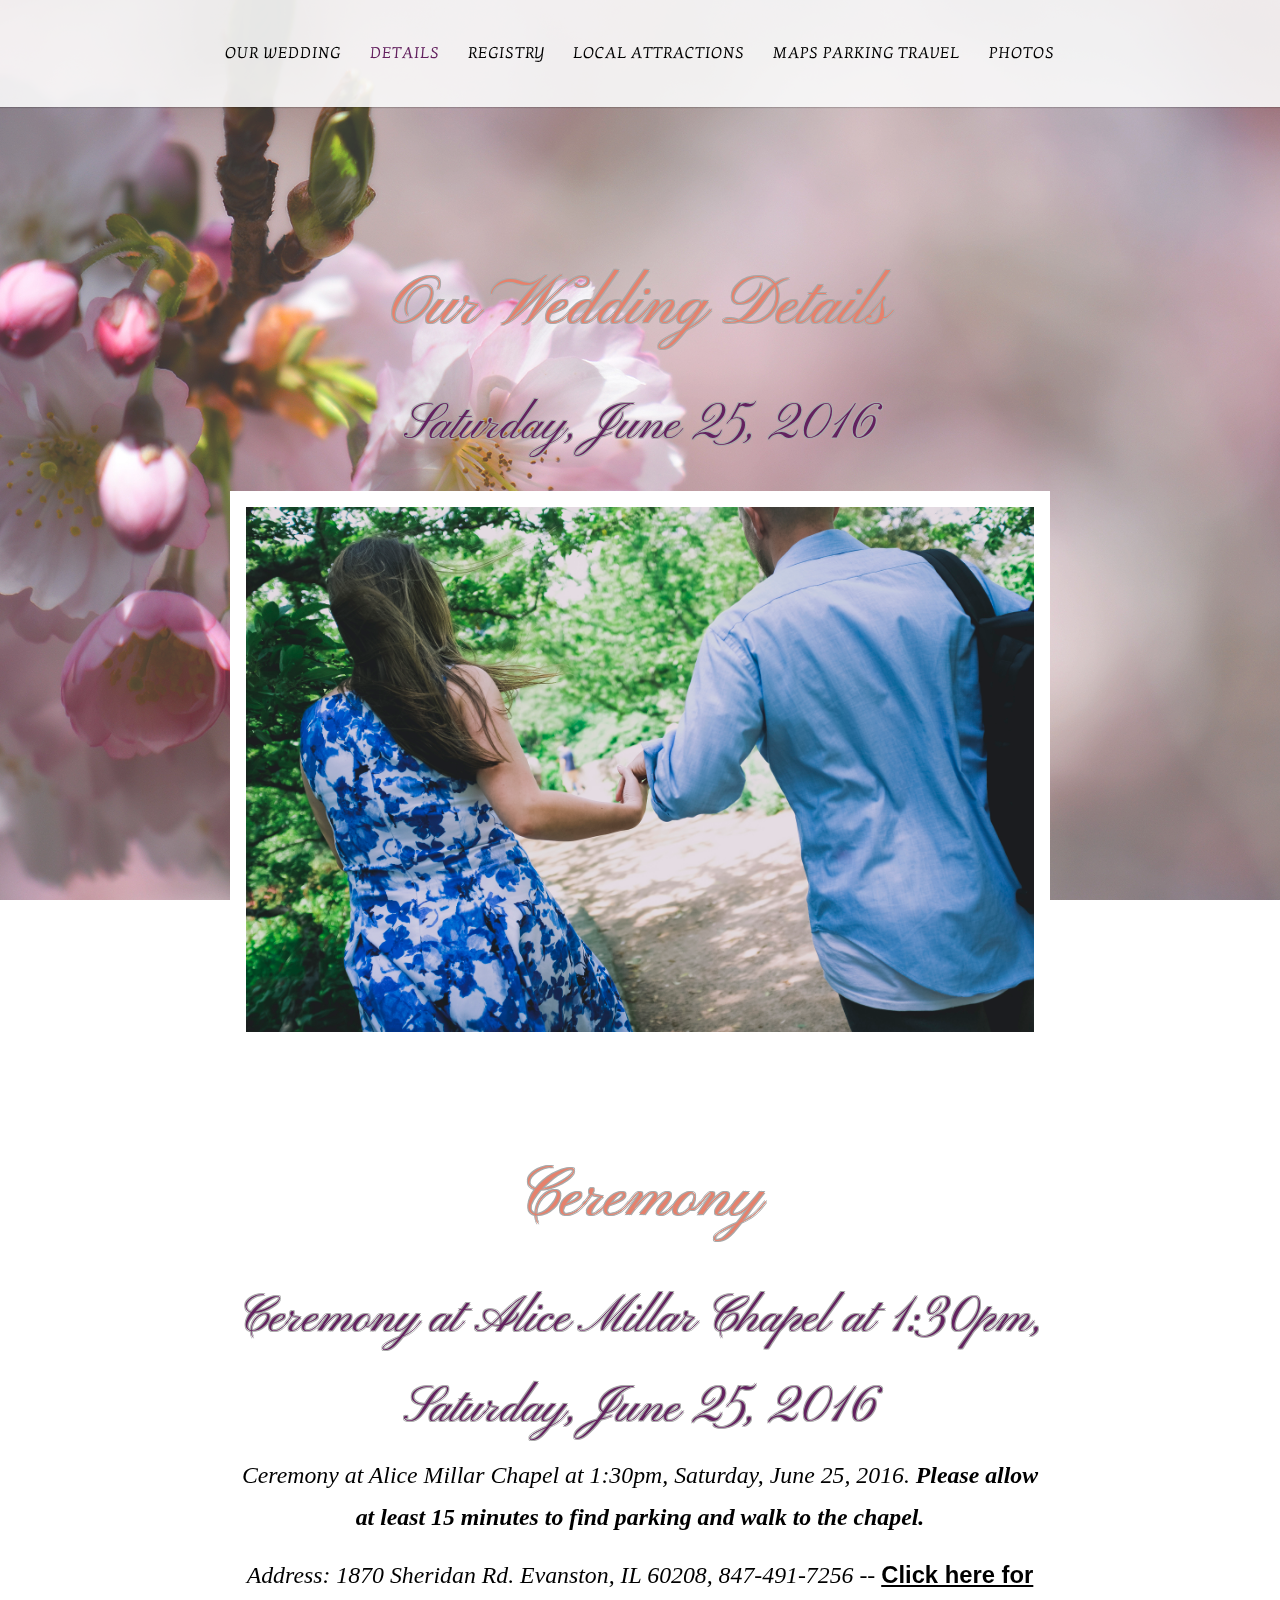
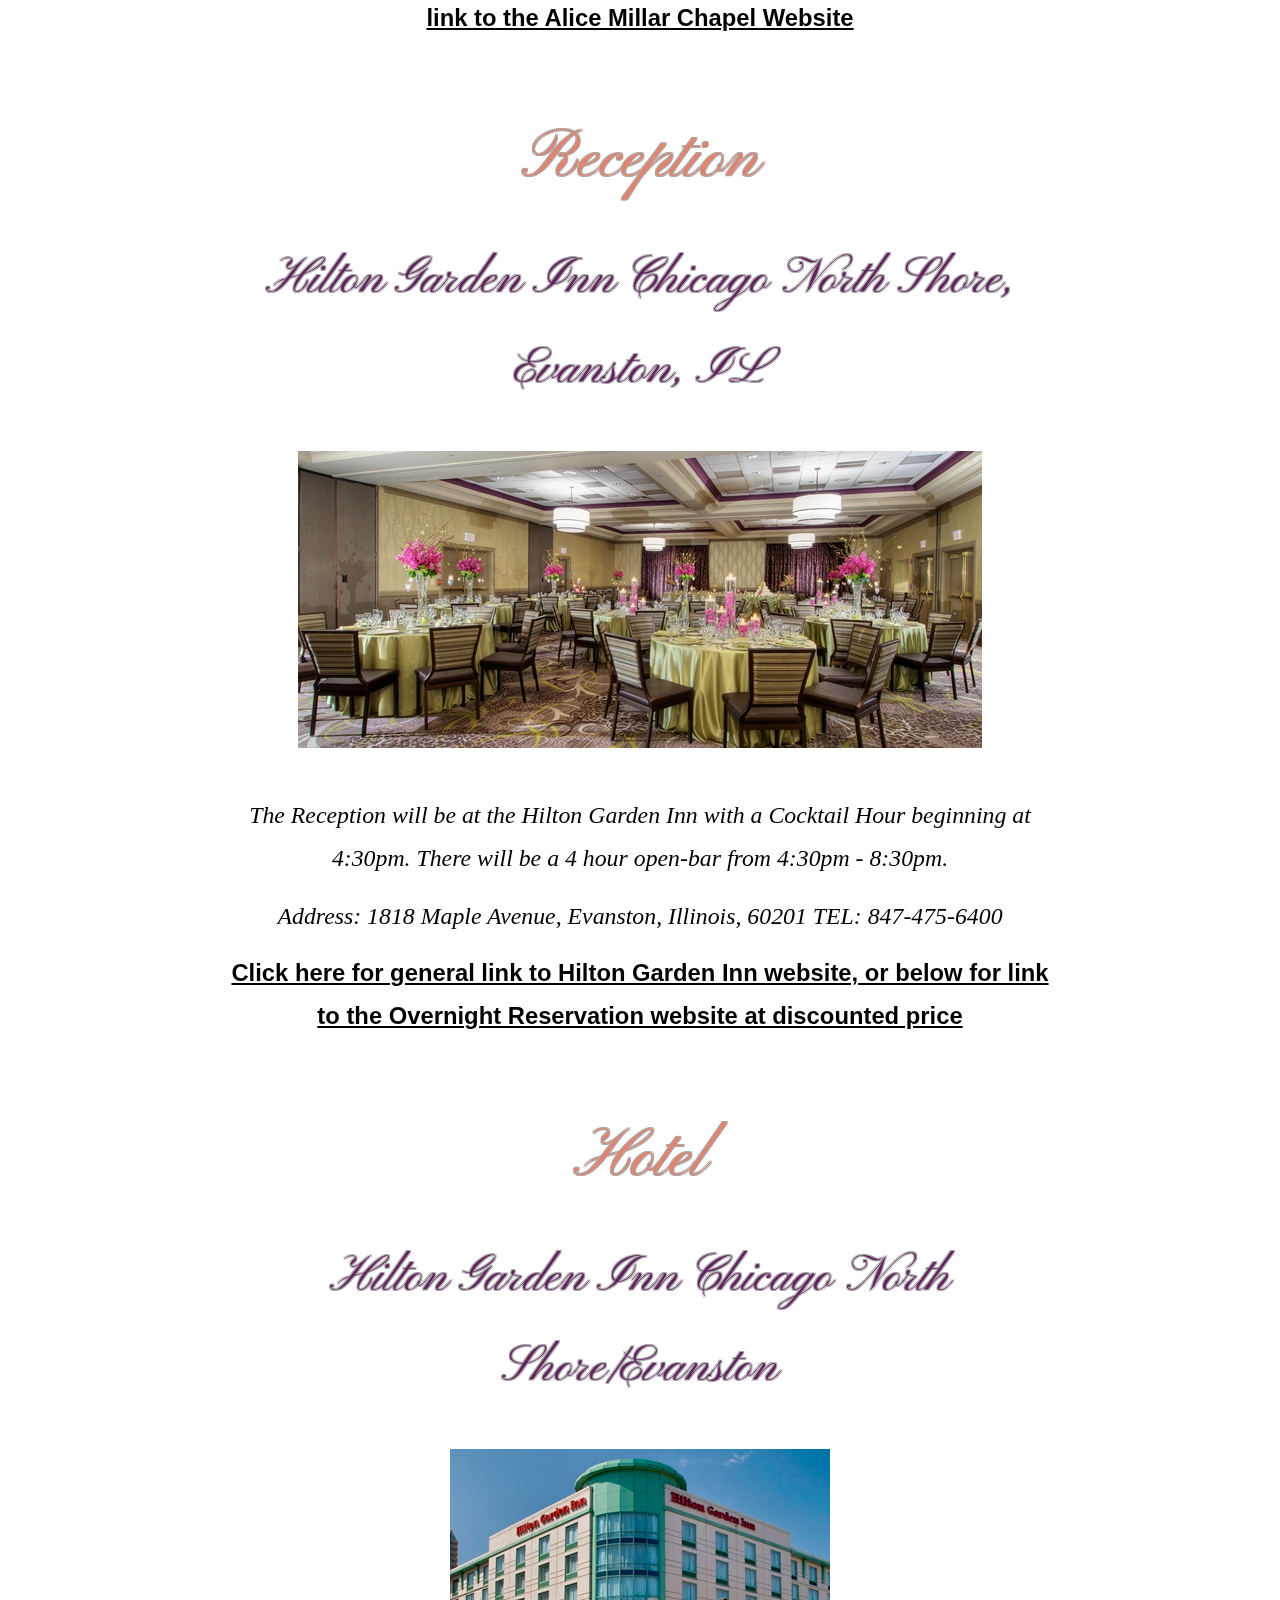
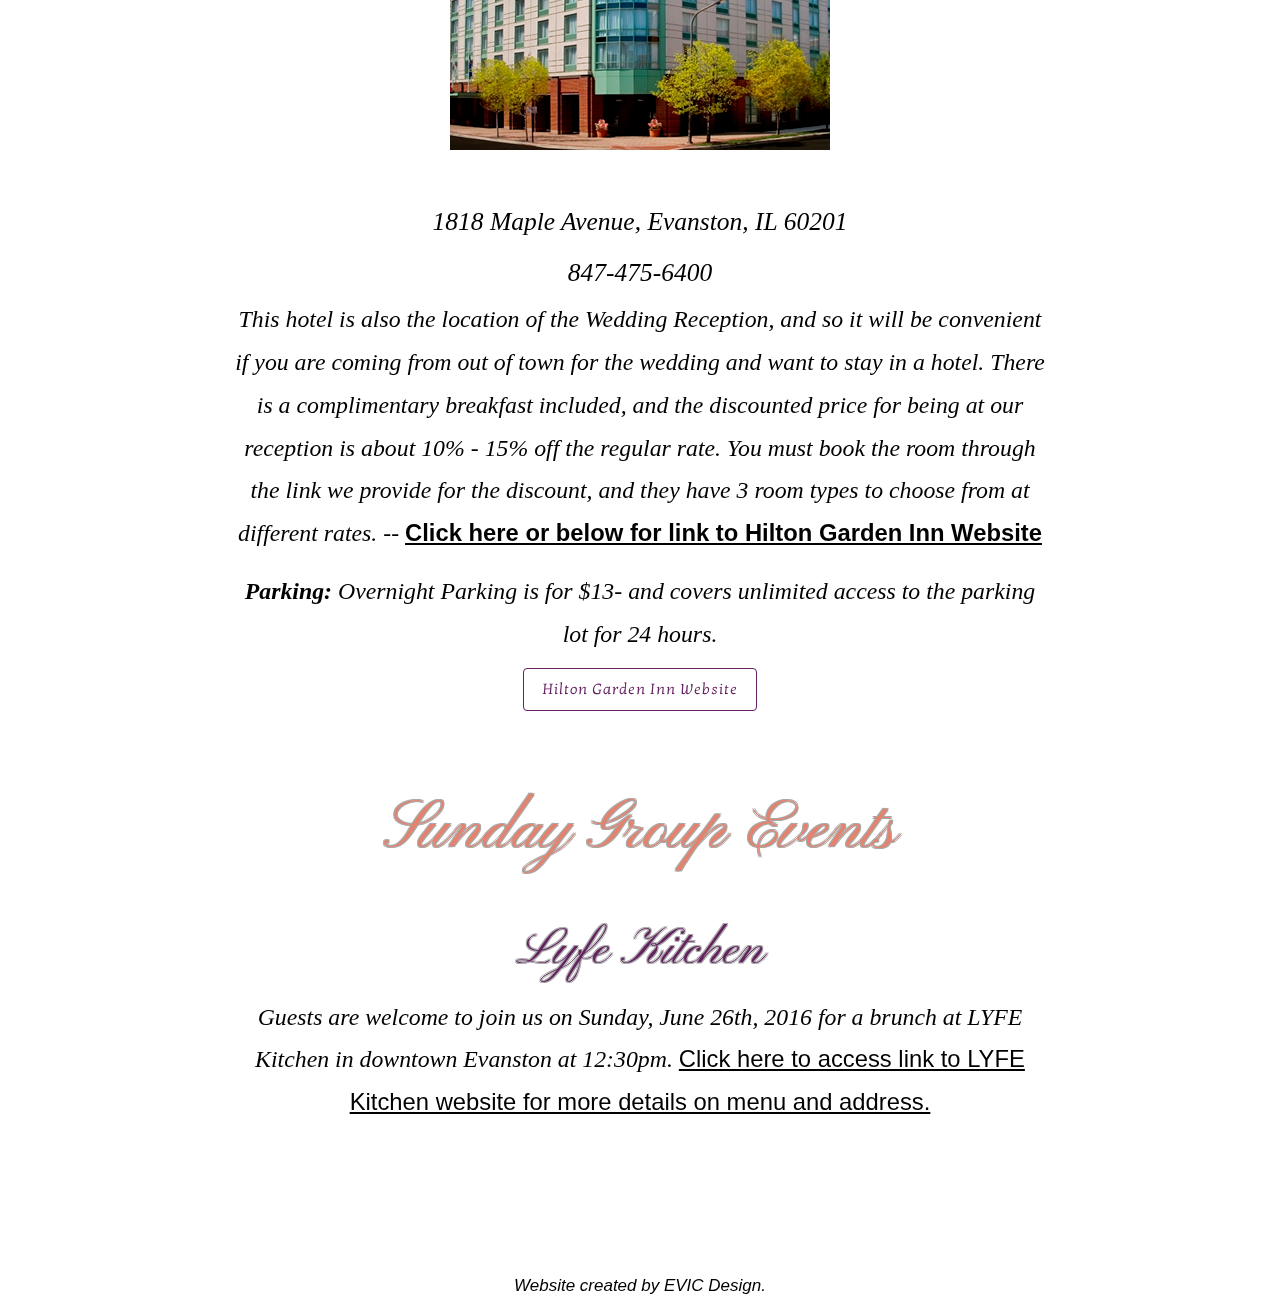
==== details.html @ ff8b01c6 "Hello World" ====
<!DOCTYPE html>
<html class="wf-pinyonscript-n4-active wf-active">
    
    <head>
        <meta http-equiv="Content-Type" content="text/html; charset=UTF-8">
        <meta charset="UTF-8">
        <meta content="width=device-width, initial-scale=1.0, maximum-scale=1.0, user-scalable=no" name="viewport">
        <meta content="Welcome to Amanda Marie Gallegos and David John Coleman II&#39;s Wedding Website! View photos, directions, registry details and more at The Knot." name="description">
        <title>Amanda Marie Gallegos and David John Coleman II's Wedding Website</title>
        <link data-turbolinks-track="true" href="Index_files/app-styles.css" media="all" rel="stylesheet">
        <link data-turbolinks-track="true" href="Index_files/style2.css" media="all" rel="stylesheet">
        <script data-turbolinks-track="true" src="./index_files/guest-a61beab50f96362d18c0448e29beaacb.js"></script>
        <script data-turbolinks-track="true" src="Index_files/layout.js"></script>
        <meta content="authenticity_token" name="csrf-param">
        <meta content="4f0P0xgXWdWQHIpgY1tSPlRnTUGUNxkBS/HsH5EOtOM=" name="csrf-token">
        <link rel="stylesheet" href="Index_files/css">
        <link rel="stylesheet" href="Index_files/css">
        <style>
            body {
                color:#000000;
                font-family:Geneva;
                font-size:17px;
                font-style:italic;
            }
            .item-title {
                color:#63215F;
                font-family:Pinyon Script;
                font-size:50px;
                font-style:normal;
            }
            div[class*='section-title'] {
                color:#E6816C;
                font-family:Pinyon Script;
                font-size:67px;
                font-style:normal;
            }
            #wedding-date-location {
                color:#000000;
                font-family:Pinyon Script;
                font-size:33px;
                font-style:normal;
            }
            #wedding-countdown {
                color:#000000;
                font-family:Pinyon Script;
                font-size:33px;
                font-style:normal;
            }
            #wedding-title {
                color:#63215F;
                font-family:Pinyon Script;
                font-size:60px;
                font-style:normal;
            }
        </style>
    </head>
    
    <body class="layout1" data-slug="amanda-marie-gallegos-and-david-john-coleman-ii-jun-2016">
        <div id="main-container-background"></div>
        <div class="details-page" id="main-container">
            <div class="theme-image-container">
                <div class="theme-image"></div>
                <div class="theme-image-layer-top"></div>
            </div>
            <div class="theme-image-container-left">
                <div class="theme-image-left"></div>
            </div>
            <div class="theme-image-container-right">
                <div class="theme-image-right"></div>
            </div>
            <div class="main-nav-container-container" style="min-height: 106px; width: 100%;">
                <div class="has_content fixed" id="main-nav-container">
                    <div class="hidden" data-created-date="2015-08-23 00:45:01 UTC" data-url="/us/amanda-marie-gallegos-and-david-john-coleman-ii-jun-2016" data-wedding-date="2016-06-25 00:00:00 UTC" id="wedding-data"></div>
                    <div class="main-nav-container-inner">
                        <div class="clearfix">
                            <button class="main-nav">Menu</button>
                        </div>
                        <nav class="main-nav-hidden" data-behavior="Registry.fetchRetailers" id="main-nav">
                            <ul>
                                <li><a class="" href="index.html">Our Wedding</a>
                                    <ul>
                                        <li><a class="" href="index.html#our-wedding">Our Wedding</a>
                                        </li>
                                        <li><a class="" href="index.html#our-story">Our Story</a>
                                        </li>
                                    </ul>
                                </li>
                                <li><a class="selected" href="details.html">Details</a>
                                    <ul>
                                        <li><a class="" href="#our-wedding-details">Our Wedding Details</a>
                                        </li>
                                        <li><a class="" href="#ceremony">Ceremony</a>
                                        </li>
                                        <li><a class="" href="#reception">Reception</a>
                                        </li>
                                        <li><a class="" href="#hotel">Hotel</a>
                                        </li>
                                        <li><a class="" href="#sunday-group-events">Sunday Group Events</a>
                                        </li>
                                    </ul>
                                </li>
                                <li><a class="" href="registry.html">Registry</a>
                                    <ul class="registry-nav">
                                        <li data-behavior="Registry.sendRetailerTracking" data-manual-registry="false" data-registry-nav="true"><a class="gs-registry-link" href="http://www1.macys.com/registry/wedding/guest/?registryId=6439108" target="_blank">Macy's</a>
                                        </li>
                                        <li data-behavior="Registry.sendRetailerTracking" data-manual-registry="false" data-registry-nav="true"><a class="gs-registry-link" href="http://www.bedbathandbeyond.com/store/giftregistry/view_registry_guest.jsp?registryId=542572817&eventType=Wedding&pwsurl=&eventType=Wedding" target="_blank">Bed Bath &amp; Beyond</a>
                                        </li>
                                        <li data-behavior="Registry.sendRetailerTracking" data-manual-registry="false" data-registry-nav="true"><a class="gs-registry-link" href="http://www1.macys.com/registry/wedding/guest/?registryId=6439108" target="_blank">Kohl's</a>
                                        </li>
                                        <li data-behavior="Registry.sendRetailerTracking" data-manual-registry="false" data-registry-nav="true"><a class="gs-registry-link" href="http://www.williams-sonoma.com/registry/fwvb7dnpqm/registry-list.html" target="_blank">Williams-Sonoma</a>
                                        </li>
                                    </ul>
                                </li>
                                <li><a class="" href="local Attractions.html">Local Attractions</a>
                                    <ul>
                                        <li><a class="" href="local Attractions.html#explore-chicago">Explore Chicago</a>
                                        </li>
                                        <li><a class="" href="local Attractions.html#restaurants">Restaurants</a>
                                        </li>
                                    </ul>
                                </li>
                                <li><a class="" href="maps and Parking.html">Maps Parking Travel</a>
                                    <ul>
                                        <li><a class="" href="maps and Parking.html#maps">Maps</a>
                                        </li>
                                        <li><a class="" href="maps and Parking.html#parking">Parking</a>
                                        </li>
                                        <li><a class="" href="maps and Parking.html#metra">Metra</a>
                                        </li>
                                        <li><a class="" href="maps and Parking.html#cta">CTA</a>
                                        </li>
                                    </ul>
                                </li>
                                <li><a class="" href="photos.html">Photos</a>
                                </li>
                            </ul>
                        </nav>
                    </div>
                </div>
            </div>
            <div id="content">
                <div class="content-background"></div>
                <div class="page">
                    <div class="page-background"></div>
                    <div class="page-sections">
                        <script type="text/javascript">
                            var events = [];
                        </script>
                        <div class="anchor" id="our-wedding-details"></div>
                        <div class="section">
                            <div class="section-background"></div>
                            <div class="section-title-border-top"></div>
                            <div class="section-title">Our Wedding Details</div>
                            <div class="section-title-border-bottom"></div>
                            <div class="section-items">
                                <div class="item">
                                    <div class="item-title">Saturday, June 25, 2016</div>
                                    <div class="item-image-container">
                                        <img class="item-image" src="Index_files/7b7c6b8c-0d88-48d9-b410-2903e1542ca3-rt_0-cr_-rs_1800.h">
                                    </div>
                                    <div class="item-description"></div>
                                </div>
                                <div class="item-separator"></div>
                            </div>
                        </div>
                        <div class="section-separator"></div>
                        <div class="anchor" id="ceremony"></div>
                        <div class="section">
                            <div class="section-background"></div>
                            <div class="section-title-border-top"></div>
                            <div class="section-title">Ceremony</div>
                            <div class="section-title-border-bottom"></div>
                            <div class="section-items">
                                <div class="item">
                                    <div class="item-title">Ceremony at Alice Millar Chapel at 1:30pm, Saturday, June 25, 2016</div>
                                    <div class="item-description">
                                        <p>Ceremony at Alice Millar Chapel at 1:30pm, Saturday, June 25, 2016. <strong>Please allow at least 15 minutes to find parking and walk to the chapel.</strong>
                                        </p>
                                        <p>Address: 1870 Sheridan Rd. Evanston, IL 60208, 847-491-7256<span></span> -- <a href="http://www.northwestern.edu/millarchapel/" target="_blank"><strong>Click here for link to the Alice Millar Chapel Website</strong></a>
                                        </p>
                                    </div>
                                </div>
                                <div class="item-separator"></div>
                            </div>
                        </div>
                        <div class="section-separator"></div>
                        <div class="anchor" id="reception"></div>
                        <div class="section">
                            <div class="section-background"></div>
                            <div class="section-title-border-top"></div>
                            <div class="section-title">Reception</div>
                            <div class="section-title-border-bottom"></div>
                            <div class="section-items">
                                <div class="item">
                                    <div class="item-title">Hilton Garden Inn Chicago North Shore, Evanston, IL</div>
                                    <div class="item-image-container">
                                        <img class="item-image" src="Index_files/d7a0bd1c-512a-497e-bc12-a3905c44b411-rt_-cr_-rs_1800.h">
                                    </div>
                                    <div class="item-description">
                                        <p>The Reception will be at the Hilton Garden Inn with a Cocktail Hour beginning at 4:30pm. There will be a 4 hour open-bar from 4:30pm - 8:30pm.</p>
                                        <p>Address: 1818 Maple Avenue, Evanston, Illinois, 60201 TEL: 847-475-6400</p>
                                        <p><span></span><a href="http://hiltongardeninn3.hilton.com/en/hotels/illinois/hilton-garden-inn-chicago-north-shore-evanston-ORDEVGI/index.html" target="_blank"><strong>Click here for general link to Hilton Garden Inn website, or below for link to the Overnight Reservation website at discounted price</strong></a>
                                        </p>
                                    </div>
                                </div>
                                <div class="item-separator"></div>
                            </div>
                        </div>
                        <div class="section-separator"></div>
                        <div class="anchor" id="hotel"></div>
                        <div class="location-section">
                            <div class="location-section-background"></div>
                            <div class="location-section-title-border-top"></div>
                            <div class="location-section-title">Hotel</div>
                            <div class="location-section-title-border-bottom"></div>
                            <p class="location-section-description"></p>
                            <div class="location-section-items">
                                <div class="location-item">
                                    <div class="location-title item-title">Hilton Garden Inn Chicago North Shore/Evanston</div>
                                    <div class="location-image-container">
                                        <img class="location-image" src="Index_files/ee478063-1692-4c7c-9151-ea151e41f6c3-rt_-cr_-rs_1800.h">
                                    </div>
                                    <div class="location-address">1818 Maple Avenue, Evanston, IL 60201
                                        <br>847-475-6400</div>
                                    <div class="location-description">
                                        <p>This hotel is also the location of the Wedding Reception, and so it will be convenient if you are coming from out of town for the wedding and want to stay in a hotel. There is a complimentary breakfast included, and the discounted price for being at our reception is about 10% - 15% off the regular rate. You must book the room through the link we provide for the discount, and they have 3 room types to choose from at different rates. -- <a href="http://hiltongardeninn.hilton.com/en/gi/groups/personalized/O/ORDEVGI-GCW-20160623/index.jhtml?WT.mc_id=POG" target="_blank"><strong>Click here or below for link to Hilton Garden Inn Website</strong></a>
                                            <br>
                                        </p>
                                        <p><strong>Parking: </strong>Overnight Parking is for $13- and covers unlimited access to the parking lot for 24 hours. <span></span>
                                            <br>
                                        </p>
                                    </div>
                                    <div class="location-button-container"><a href="http://hiltongardeninn.hilton.com/en/gi/groups/personalized/O/ORDEVGI-GCW-20160623/index.jhtml?WT.mc_id=POG" rel="nofollow" target="_blank"><button>Hilton Garden Inn Website</button></a>
                                    </div>
                                </div>
                                <div class="location-separator"></div>
                            </div>
                        </div>
                        <div class="section-separator"></div>
                        <div class="anchor" id="sunday-group-events"></div>
                        <div class="section">
                            <div class="section-background"></div>
                            <div class="section-title-border-top"></div>
                            <div class="section-title">Sunday Group Events</div>
                            <div class="section-title-border-bottom"></div>
                            <div class="section-items">
                                <div class="item">
                                    <div class="item-title">Lyfe Kitchen</div>
                                    <div class="item-description">
                                        <p>Guests are welcome to join us on Sunday, June 26th, 2016 for a brunch at LYFE Kitchen in downtown Evanston at 12:30pm. <a href="http://www.lyfekitchen.com/locations/il/evanston/" target="_blank">Click here to access link to LYFE Kitchen website for more details on menu and address.</a>
                                        </p>
                                    </div>
                                </div>
                                <div class="item-separator"></div>
                            </div>
                        </div>
                        <div class="section-separator"></div>
                    </div>
                </div>
            </div>
            <div class="theme-image-container-bottom">
                <div class="theme-image-bottom"></div>
            </div>
        </div>
        <div class="footer">
            <div class="footer-text">Website created by EVIC Design.</div>
        </div>
        <script type="text/javascript">
            segmentIoTrackPage()
             segmentIoTrackPhoto()
             setAnchorTarget()
             setPreview()
             loadGoogleFonts(["Pinyon Script"])
             $(document).ready(function() {
                echo.init({
                    offset: 100,
                    throttle: 250,
                    unload: false,
                });
            });
        </script>
    </body>

</html>
---- Index_files/app-styles.css ----
article, aside, details, figcaption, figure, footer, header, hgroup, main, nav, section, summary {
    display:block
}
audio, canvas, video {
    display:inline-block
}
audio:not([controls]) {
    display:none;
    height:0
}
[hidden], template {
    display:none
}
html {
    font-family:sans-serif;
    -ms-text-size-adjust:100%;
    -webkit-text-size-adjust:100%
}
body {
    margin:0
}
a {
    background:transparent
}
a:focus {
    outline:thin dotted
}
a:active, a:hover {
    outline:0
}
h1 {
    font-size:2em;
    margin:0.67em 0
}
abbr[title] {
    border-bottom:1px dotted
}
b, strong {
    font-weight:bold
}
dfn {
    font-style:italic
}
hr {
    -moz-box-sizing:content-box;
    box-sizing:content-box;
    height:0
}
mark {
    background:#ff0;
    color:#000
}
code, kbd, pre, samp {
    font-family:monospace, serif;
    font-size:1em
}
pre {
    white-space:pre-wrap
}
q {
    quotes:"\201C""\201D""\2018""\2019"
}
small {
    font-size:80%
}
sub, sup {
    font-size:75%;
    line-height:0;
    position:relative;
    vertical-align:baseline
}
sup {
    top:-0.5em
}
sub {
    bottom:-0.25em
}
img {
    border:0
}
svg:not(:root) {
    overflow:hidden
}
figure {
    margin:0
}
fieldset {
    border:1px solid #c0c0c0;
    margin:0 2px;
    padding:0.35em 0.625em 0.75em
}
legend {
    border:0;
    padding:0
}
button, input, select, textarea {
    font-family:inherit;
    font-size:100%;
    margin:0
}
button, input {
    line-height:normal
}
button, select {
    text-transform:none
}
button, html input[type="button"], input[type="reset"], input[type="submit"] {
    -webkit-appearance:button;
    cursor:pointer
}
button[disabled], html input[disabled] {
    cursor:default
}
input[type="checkbox"], input[type="radio"] {
    box-sizing:border-box;
    padding:0
}
input[type="search"] {
    -webkit-appearance:textfield;
    -moz-box-sizing:content-box;
    -webkit-box-sizing:content-box;
    box-sizing:content-box
}
input[type="search"]::-webkit-search-cancel-button, input[type="search"]::-webkit-search-decoration {
    -webkit-appearance:none
}
button::-moz-focus-inner, input::-moz-focus-inner {
    border:0;
    padding:0
}
textarea {
    overflow:auto;
    vertical-align:top
}
table {
    border-collapse:collapse;
    border-spacing:0
}
*, *:before, *:after {
    -webkit-box-sizing:border-box;
    -moz-box-sizing:border-box;
    box-sizing:border-box
}
html {
    font-size:62.5%;
    -webkit-tap-highlight-color:rgba(0, 0, 0, 0)
}
body {
    font-family:"Helvetica Neue", Helvetica, Arial, sans-serif;
    font-size:14px;
    line-height:1.428571429;
    color:#333333;
    background-color:#ffffff
}
input, button, select, textarea {
    font-family:inherit;
    font-size:inherit;
    line-height:inherit
}
a {
    color:#428bca;
    text-decoration:none
}
a:hover, a:focus {
    color:#2a6496;
    text-decoration:underline
}
a:focus {
    outline:thin dotted;
    outline:5px auto -webkit-focus-ring-color;
    outline-offset:-2px
}
img {
    vertical-align:middle
}
.img-responsive {
    display:block;
    max-width:100%;
    height:auto
}
.img-rounded {
    border-radius:6px
}
.img-thumbnail {
    padding:4px;
    line-height:1.428571429;
    background-color:#ffffff;
    border:1px solid #dddddd;
    border-radius:4px;
    -webkit-transition:all 0.2s ease-in-out;
    transition:all 0.2s ease-in-out;
    display:inline-block;
    max-width:100%;
    height:auto
}
.img-circle {
    border-radius:50%
}
hr {
    margin-top:20px;
    margin-bottom:20px;
    border:0;
    border-top:1px solid #eeeeee
}
.sr-only {
    position:absolute;
    width:1px;
    height:1px;
    margin:-1px;
    padding:0;
    overflow:hidden;
    clip:rect(0, 0, 0, 0);
    border:0
}
.container {
    margin-right:auto;
    margin-left:auto;
    padding-left:10px;
    padding-right:10px
}
.container:before, .container:after {
    content:" ";
    display:table
}
.container:after {
    clear:both
}
.container:before, .container:after {
    content:" ";
    display:table
}
.container:after {
    clear:both
}
@media (min-width: 768px) {
    .container {
        width:740px
    }
}
@media (min-width: 992px) {
    .container {
        width:960px
    }
}
@media (min-width: 1024px) {
    .container {
        width:1160px
    }
}
.row, .rsvp-name-container, .rsvp-event-container, .section-items, .event-section-items, .wedding-event-section-items, .wedding-party-section-items, .location-section-items, .album-section-items, .photo-section-items, .registry-section-items, .retailer-section-items {
    margin-left:-10px;
    margin-right:-10px
}
.row:before, .rsvp-name-container:before, .rsvp-event-container:before, .section-items:before, .event-section-items:before, .wedding-event-section-items:before, .wedding-party-section-items:before, .location-section-items:before, .album-section-items:before, .photo-section-items:before, .registry-section-items:before, .retailer-section-items:before, .row:after, .rsvp-name-container:after, .rsvp-event-container:after, .section-items:after, .event-section-items:after, .wedding-event-section-items:after, .wedding-party-section-items:after, .location-section-items:after, .album-section-items:after, .photo-section-items:after, .registry-section-items:after, .retailer-section-items:after {
    content:" ";
    display:table
}
.row:after, .rsvp-name-container:after, .rsvp-event-container:after, .section-items:after, .event-section-items:after, .wedding-event-section-items:after, .wedding-party-section-items:after, .location-section-items:after, .album-section-items:after, .photo-section-items:after, .registry-section-items:after, .retailer-section-items:after {
    clear:both
}
.row:before, .rsvp-name-container:before, .rsvp-event-container:before, .section-items:before, .event-section-items:before, .wedding-event-section-items:before, .wedding-party-section-items:before, .location-section-items:before, .album-section-items:before, .photo-section-items:before, .registry-section-items:before, .retailer-section-items:before, .row:after, .rsvp-name-container:after, .rsvp-event-container:after, .section-items:after, .event-section-items:after, .wedding-event-section-items:after, .wedding-party-section-items:after, .location-section-items:after, .album-section-items:after, .photo-section-items:after, .registry-section-items:after, .retailer-section-items:after {
    content:" ";
    display:table
}
.row:after, .rsvp-name-container:after, .rsvp-event-container:after, .section-items:after, .event-section-items:after, .wedding-event-section-items:after, .wedding-party-section-items:after, .location-section-items:after, .album-section-items:after, .photo-section-items:after, .registry-section-items:after, .retailer-section-items:after {
    clear:both
}
.col-xs-1, .col-sm-1, .col-md-1, .col-lg-1, .col-xs-2, .col-sm-2, .col-md-2, .col-lg-2, .col-xs-3, .col-sm-3, .col-md-3, .registry-item, .retailer-item, .col-lg-3, .col-xs-4, .col-sm-4, .col-md-4, .col-lg-4, .album-item, .col-xs-5, .col-sm-5, .col-md-5, .col-lg-5, .col-xs-6, .retailer-item, .col-sm-6, .registry-item, .col-md-6, .album-item, .col-lg-6, .col-xs-7, .col-sm-7, .col-md-7, .col-lg-7, .col-xs-8, .col-sm-8, .col-md-8, .col-lg-8, .col-xs-9, .col-sm-9, .col-md-9, .col-lg-9, .col-xs-10, .col-sm-10, .col-md-10, .col-lg-10, .col-xs-11, .col-sm-11, .col-md-11, .col-lg-11, .col-xs-12, .item, .event-item, .wedding-event-item, .location-item, .registry-item, .retailer-item, .item-separator, .event-separator, .wedding-event-separator, .location-separator, .col-sm-12, .blank-seperator, .col-md-12, .col-lg-12 {
    position:relative;
    min-height:1px;
    padding-left:10px;
    padding-right:10px
}
.col-xs-1, .col-xs-2, .col-xs-3, .col-xs-4, .col-xs-5, .col-xs-6, .retailer-item, .col-xs-7, .col-xs-8, .col-xs-9, .col-xs-10, .col-xs-11, .col-xs-12, .item, .event-item, .wedding-event-item, .location-item, .registry-item, .retailer-item, .item-separator, .event-separator, .wedding-event-separator, .location-separator {
    float:left
}
.col-xs-12, .item, .event-item, .wedding-event-item, .location-item, .registry-item, .retailer-item, .item-separator, .event-separator, .wedding-event-separator, .location-separator {
    width:100%
}
.col-xs-11 {
    width:91.66666666666666%
}
.col-xs-10 {
    width:83.33333333333334%
}
.col-xs-9 {
    width:75%
}
.col-xs-8 {
    width:66.66666666666666%
}
.col-xs-7 {
    width:58.333333333333336%
}
.col-xs-6, .retailer-item {
    width:50%
}
.col-xs-5 {
    width:41.66666666666667%
}
.col-xs-4 {
    width:33.33333333333333%
}
.col-xs-3 {
    width:25%
}
.col-xs-2 {
    width:16.666666666666664%
}
.col-xs-1 {
    width:8.333333333333332%
}
.col-xs-pull-12 {
    right:100%
}
.col-xs-pull-11 {
    right:91.66666666666666%
}
.col-xs-pull-10 {
    right:83.33333333333334%
}
.col-xs-pull-9 {
    right:75%
}
.col-xs-pull-8 {
    right:66.66666666666666%
}
.col-xs-pull-7 {
    right:58.333333333333336%
}
.col-xs-pull-6 {
    right:50%
}
.col-xs-pull-5 {
    right:41.66666666666667%
}
.col-xs-pull-4 {
    right:33.33333333333333%
}
.col-xs-pull-3 {
    right:25%
}
.col-xs-pull-2 {
    right:16.666666666666664%
}
.col-xs-pull-1 {
    right:8.333333333333332%
}
.col-xs-pull-0 {
    right:0%
}
.col-xs-push-12 {
    left:100%
}
.col-xs-push-11 {
    left:91.66666666666666%
}
.col-xs-push-10 {
    left:83.33333333333334%
}
.col-xs-push-9 {
    left:75%
}
.col-xs-push-8 {
    left:66.66666666666666%
}
.col-xs-push-7 {
    left:58.333333333333336%
}
.col-xs-push-6 {
    left:50%
}
.col-xs-push-5 {
    left:41.66666666666667%
}
.col-xs-push-4 {
    left:33.33333333333333%
}
.col-xs-push-3 {
    left:25%
}
.col-xs-push-2 {
    left:16.666666666666664%
}
.col-xs-push-1 {
    left:8.333333333333332%
}
.col-xs-push-0 {
    left:0%
}
.col-xs-offset-12 {
    margin-left:100%
}
.col-xs-offset-11 {
    margin-left:91.66666666666666%
}
.col-xs-offset-10 {
    margin-left:83.33333333333334%
}
.col-xs-offset-9 {
    margin-left:75%
}
.col-xs-offset-8 {
    margin-left:66.66666666666666%
}
.col-xs-offset-7 {
    margin-left:58.333333333333336%
}
.col-xs-offset-6 {
    margin-left:50%
}
.col-xs-offset-5 {
    margin-left:41.66666666666667%
}
.col-xs-offset-4 {
    margin-left:33.33333333333333%
}
.col-xs-offset-3 {
    margin-left:25%
}
.col-xs-offset-2 {
    margin-left:16.666666666666664%
}
.col-xs-offset-1 {
    margin-left:8.333333333333332%
}
.col-xs-offset-0 {
    margin-left:0%
}
@media (min-width: 640px) {
    .col-sm-1, .col-sm-2, .col-sm-3, .col-sm-4, .col-sm-5, .col-sm-6, .registry-item, .col-sm-7, .col-sm-8, .col-sm-9, .col-sm-10, .col-sm-11, .col-sm-12, .blank-seperator {
        float:left
    }
    .col-sm-12, .blank-seperator {
        width:100%
    }
    .col-sm-11 {
        width:91.66666666666666%
    }
    .col-sm-10 {
        width:83.33333333333334%
    }
    .col-sm-9 {
        width:75%
    }
    .col-sm-8 {
        width:66.66666666666666%
    }
    .col-sm-7 {
        width:58.333333333333336%
    }
    .col-sm-6, .registry-item {
        width:50%
    }
    .col-sm-5 {
        width:41.66666666666667%
    }
    .col-sm-4 {
        width:33.33333333333333%
    }
    .col-sm-3 {
        width:25%
    }
    .col-sm-2 {
        width:16.666666666666664%
    }
    .col-sm-1 {
        width:8.333333333333332%
    }
    .col-sm-pull-12 {
        right:100%
    }
    .col-sm-pull-11 {
        right:91.66666666666666%
    }
    .col-sm-pull-10 {
        right:83.33333333333334%
    }
    .col-sm-pull-9 {
        right:75%
    }
    .col-sm-pull-8 {
        right:66.66666666666666%
    }
    .col-sm-pull-7 {
        right:58.333333333333336%
    }
    .col-sm-pull-6 {
        right:50%
    }
    .col-sm-pull-5 {
        right:41.66666666666667%
    }
    .col-sm-pull-4 {
        right:33.33333333333333%
    }
    .col-sm-pull-3 {
        right:25%
    }
    .col-sm-pull-2 {
        right:16.666666666666664%
    }
    .col-sm-pull-1 {
        right:8.333333333333332%
    }
    .col-sm-pull-0 {
        right:0%
    }
    .col-sm-push-12 {
        left:100%
    }
    .col-sm-push-11 {
        left:91.66666666666666%
    }
    .col-sm-push-10 {
        left:83.33333333333334%
    }
    .col-sm-push-9 {
        left:75%
    }
    .col-sm-push-8 {
        left:66.66666666666666%
    }
    .col-sm-push-7 {
        left:58.333333333333336%
    }
    .col-sm-push-6 {
        left:50%
    }
    .col-sm-push-5 {
        left:41.66666666666667%
    }
    .col-sm-push-4 {
        left:33.33333333333333%
    }
    .col-sm-push-3 {
        left:25%
    }
    .col-sm-push-2 {
        left:16.666666666666664%
    }
    .col-sm-push-1 {
        left:8.333333333333332%
    }
    .col-sm-push-0 {
        left:0%
    }
    .col-sm-offset-12 {
        margin-left:100%
    }
    .col-sm-offset-11 {
        margin-left:91.66666666666666%
    }
    .col-sm-offset-10 {
        margin-left:83.33333333333334%
    }
    .col-sm-offset-9 {
        margin-left:75%
    }
    .col-sm-offset-8 {
        margin-left:66.66666666666666%
    }
    .col-sm-offset-7 {
        margin-left:58.333333333333336%
    }
    .col-sm-offset-6 {
        margin-left:50%
    }
    .col-sm-offset-5 {
        margin-left:41.66666666666667%
    }
    .col-sm-offset-4 {
        margin-left:33.33333333333333%
    }
    .col-sm-offset-3 {
        margin-left:25%
    }
    .col-sm-offset-2 {
        margin-left:16.666666666666664%
    }
    .col-sm-offset-1 {
        margin-left:8.333333333333332%
    }
    .col-sm-offset-0 {
        margin-left:0%
    }
}
@media (min-width: 768px) {
    .col-md-1, .col-md-2, .col-md-3, .registry-item, .retailer-item, .col-md-4, .col-md-5, .col-md-6, .album-item, .col-md-7, .col-md-8, .col-md-9, .col-md-10, .col-md-11, .col-md-12 {
        float:left
    }
    .col-md-12 {
        width:100%
    }
    .col-md-11 {
        width:91.66666666666666%
    }
    .col-md-10 {
        width:83.33333333333334%
    }
    .col-md-9 {
        width:75%
    }
    .col-md-8 {
        width:66.66666666666666%
    }
    .col-md-7 {
        width:58.333333333333336%
    }
    .col-md-6, .album-item {
        width:50%
    }
    .col-md-5 {
        width:41.66666666666667%
    }
    .col-md-4 {
        width:33.33333333333333%
    }
    .col-md-3, .registry-item, .retailer-item {
        width:25%
    }
    .col-md-2 {
        width:16.666666666666664%
    }
    .col-md-1 {
        width:8.333333333333332%
    }
    .col-md-pull-12 {
        right:100%
    }
    .col-md-pull-11 {
        right:91.66666666666666%
    }
    .col-md-pull-10 {
        right:83.33333333333334%
    }
    .col-md-pull-9 {
        right:75%
    }
    .col-md-pull-8 {
        right:66.66666666666666%
    }
    .col-md-pull-7 {
        right:58.333333333333336%
    }
    .col-md-pull-6 {
        right:50%
    }
    .col-md-pull-5 {
        right:41.66666666666667%
    }
    .col-md-pull-4 {
        right:33.33333333333333%
    }
    .col-md-pull-3 {
        right:25%
    }
    .col-md-pull-2 {
        right:16.666666666666664%
    }
    .col-md-pull-1 {
        right:8.333333333333332%
    }
    .col-md-pull-0 {
        right:0%
    }
    .col-md-push-12 {
        left:100%
    }
    .col-md-push-11 {
        left:91.66666666666666%
    }
    .col-md-push-10 {
        left:83.33333333333334%
    }
    .col-md-push-9 {
        left:75%
    }
    .col-md-push-8 {
        left:66.66666666666666%
    }
    .col-md-push-7 {
        left:58.333333333333336%
    }
    .col-md-push-6 {
        left:50%
    }
    .col-md-push-5 {
        left:41.66666666666667%
    }
    .col-md-push-4 {
        left:33.33333333333333%
    }
    .col-md-push-3 {
        left:25%
    }
    .col-md-push-2 {
        left:16.666666666666664%
    }
    .col-md-push-1 {
        left:8.333333333333332%
    }
    .col-md-push-0 {
        left:0%
    }
    .col-md-offset-12 {
        margin-left:100%
    }
    .col-md-offset-11 {
        margin-left:91.66666666666666%
    }
    .col-md-offset-10 {
        margin-left:83.33333333333334%
    }
    .col-md-offset-9 {
        margin-left:75%
    }
    .col-md-offset-8 {
        margin-left:66.66666666666666%
    }
    .col-md-offset-7 {
        margin-left:58.333333333333336%
    }
    .col-md-offset-6 {
        margin-left:50%
    }
    .col-md-offset-5 {
        margin-left:41.66666666666667%
    }
    .col-md-offset-4 {
        margin-left:33.33333333333333%
    }
    .col-md-offset-3 {
        margin-left:25%
    }
    .col-md-offset-2 {
        margin-left:16.666666666666664%
    }
    .col-md-offset-1 {
        margin-left:8.333333333333332%
    }
    .col-md-offset-0 {
        margin-left:0%
    }
}
@media (min-width: 1024px) {
    .col-lg-1, .col-lg-2, .col-lg-3, .col-lg-4, .album-item, .col-lg-5, .col-lg-6, .col-lg-7, .col-lg-8, .col-lg-9, .col-lg-10, .col-lg-11, .col-lg-12 {
        float:left
    }
    .col-lg-12 {
        width:100%
    }
    .col-lg-11 {
        width:91.66666666666666%
    }
    .col-lg-10 {
        width:83.33333333333334%
    }
    .col-lg-9 {
        width:75%
    }
    .col-lg-8 {
        width:66.66666666666666%
    }
    .col-lg-7 {
        width:58.333333333333336%
    }
    .col-lg-6 {
        width:50%
    }
    .col-lg-5 {
        width:41.66666666666667%
    }
    .col-lg-4, .album-item {
        width:33.33333333333333%
    }
    .col-lg-3 {
        width:25%
    }
    .col-lg-2 {
        width:16.666666666666664%
    }
    .col-lg-1 {
        width:8.333333333333332%
    }
    .col-lg-pull-12 {
        right:100%
    }
    .col-lg-pull-11 {
        right:91.66666666666666%
    }
    .col-lg-pull-10 {
        right:83.33333333333334%
    }
    .col-lg-pull-9 {
        right:75%
    }
    .col-lg-pull-8 {
        right:66.66666666666666%
    }
    .col-lg-pull-7 {
        right:58.333333333333336%
    }
    .col-lg-pull-6 {
        right:50%
    }
    .col-lg-pull-5 {
        right:41.66666666666667%
    }
    .col-lg-pull-4 {
        right:33.33333333333333%
    }
    .col-lg-pull-3 {
        right:25%
    }
    .col-lg-pull-2 {
        right:16.666666666666664%
    }
    .col-lg-pull-1 {
        right:8.333333333333332%
    }
    .col-lg-pull-0 {
        right:0%
    }
    .col-lg-push-12 {
        left:100%
    }
    .col-lg-push-11 {
        left:91.66666666666666%
    }
    .col-lg-push-10 {
        left:83.33333333333334%
    }
    .col-lg-push-9 {
        left:75%
    }
    .col-lg-push-8 {
        left:66.66666666666666%
    }
    .col-lg-push-7 {
        left:58.333333333333336%
    }
    .col-lg-push-6 {
        left:50%
    }
    .col-lg-push-5 {
        left:41.66666666666667%
    }
    .col-lg-push-4 {
        left:33.33333333333333%
    }
    .col-lg-push-3 {
        left:25%
    }
    .col-lg-push-2 {
        left:16.666666666666664%
    }
    .col-lg-push-1 {
        left:8.333333333333332%
    }
    .col-lg-push-0 {
        left:0%
    }
    .col-lg-offset-12 {
        margin-left:100%
    }
    .col-lg-offset-11 {
        margin-left:91.66666666666666%
    }
    .col-lg-offset-10 {
        margin-left:83.33333333333334%
    }
    .col-lg-offset-9 {
        margin-left:75%
    }
    .col-lg-offset-8 {
        margin-left:66.66666666666666%
    }
    .col-lg-offset-7 {
        margin-left:58.333333333333336%
    }
    .col-lg-offset-6 {
        margin-left:50%
    }
    .col-lg-offset-5 {
        margin-left:41.66666666666667%
    }
    .col-lg-offset-4 {
        margin-left:33.33333333333333%
    }
    .col-lg-offset-3 {
        margin-left:25%
    }
    .col-lg-offset-2 {
        margin-left:16.666666666666664%
    }
    .col-lg-offset-1 {
        margin-left:8.333333333333332%
    }
    .col-lg-offset-0 {
        margin-left:0%
    }
}
.clearfix:before, .clearfix-relative:before, .dialog .button-container:before, .main-nav-container-inner:before, .clearfix:after, .clearfix-relative:after, .dialog .button-container:after, .main-nav-container-inner:after {
    content:" ";
    display:table
}
.clearfix:after, .clearfix-relative:after, .dialog .button-container:after, .main-nav-container-inner:after {
    clear:both
}
.center-block, .page {
    display:block;
    margin-left:auto;
    margin-right:auto
}
.pull-right {
    float:right!important
}
.pull-left {
    float:left!important
}
.hide {
    display:none!important
}
.show {
    display:block!important
}
.invisible {
    visibility:hidden
}
.text-hide {
    font:0/0 a;
    color:transparent;
    text-shadow:none;
    background-color:transparent;
    border:0
}
.hidden {
    display:none!important;
    visibility:hidden!important
}
.affix {
    position:fixed
}
@-ms-viewport {
    width:device-width
}
.visible-xs, tr.visible-xs, th.visible-xs, td.visible-xs {
    display:none !important
}
@media (max-width: 639px) {
    .visible-xs {
        display:block !important
    }
    table.visible-xs {
        display:table
    }
    tr.visible-xs {
        display:table-row !important
    }
    th.visible-xs, td.visible-xs {
        display:table-cell !important
    }
}
@media (min-width: 640px) and (max-width: 767px) {
    .visible-xs.visible-sm {
        display:block !important
    }
    table.visible-xs.visible-sm {
        display:table
    }
    tr.visible-xs.visible-sm {
        display:table-row !important
    }
    th.visible-xs.visible-sm, td.visible-xs.visible-sm {
        display:table-cell !important
    }
}
@media (min-width: 768px) and (max-width: 1023px) {
    .visible-xs.visible-md {
        display:block !important
    }
    table.visible-xs.visible-md {
        display:table
    }
    tr.visible-xs.visible-md {
        display:table-row !important
    }
    th.visible-xs.visible-md, td.visible-xs.visible-md {
        display:table-cell !important
    }
}
@media (min-width: 1024px) {
    .visible-xs.visible-lg {
        display:block !important
    }
    table.visible-xs.visible-lg {
        display:table
    }
    tr.visible-xs.visible-lg {
        display:table-row !important
    }
    th.visible-xs.visible-lg, td.visible-xs.visible-lg {
        display:table-cell !important
    }
}
.visible-sm, tr.visible-sm, th.visible-sm, td.visible-sm {
    display:none !important
}
@media (max-width: 639px) {
    .visible-sm.visible-xs {
        display:block !important
    }
    table.visible-sm.visible-xs {
        display:table
    }
    tr.visible-sm.visible-xs {
        display:table-row !important
    }
    th.visible-sm.visible-xs, td.visible-sm.visible-xs {
        display:table-cell !important
    }
}
@media (min-width: 640px) and (max-width: 767px) {
    .visible-sm {
        display:block !important
    }
    table.visible-sm {
        display:table
    }
    tr.visible-sm {
        display:table-row !important
    }
    th.visible-sm, td.visible-sm {
        display:table-cell !important
    }
}
@media (min-width: 768px) and (max-width: 1023px) {
    .visible-sm.visible-md {
        display:block !important
    }
    table.visible-sm.visible-md {
        display:table
    }
    tr.visible-sm.visible-md {
        display:table-row !important
    }
    th.visible-sm.visible-md, td.visible-sm.visible-md {
        display:table-cell !important
    }
}
@media (min-width: 1024px) {
    .visible-sm.visible-lg {
        display:block !important
    }
    table.visible-sm.visible-lg {
        display:table
    }
    tr.visible-sm.visible-lg {
        display:table-row !important
    }
    th.visible-sm.visible-lg, td.visible-sm.visible-lg {
        display:table-cell !important
    }
}
.visible-md, tr.visible-md, th.visible-md, td.visible-md {
    display:none !important
}
@media (max-width: 639px) {
    .visible-md.visible-xs {
        display:block !important
    }
    table.visible-md.visible-xs {
        display:table
    }
    tr.visible-md.visible-xs {
        display:table-row !important
    }
    th.visible-md.visible-xs, td.visible-md.visible-xs {
        display:table-cell !important
    }
}
@media (min-width: 640px) and (max-width: 767px) {
    .visible-md.visible-sm {
        display:block !important
    }
    table.visible-md.visible-sm {
        display:table
    }
    tr.visible-md.visible-sm {
        display:table-row !important
    }
    th.visible-md.visible-sm, td.visible-md.visible-sm {
        display:table-cell !important
    }
}
@media (min-width: 768px) and (max-width: 1023px) {
    .visible-md {
        display:block !important
    }
    table.visible-md {
        display:table
    }
    tr.visible-md {
        display:table-row !important
    }
    th.visible-md, td.visible-md {
        display:table-cell !important
    }
}
@media (min-width: 1024px) {
    .visible-md.visible-lg {
        display:block !important
    }
    table.visible-md.visible-lg {
        display:table
    }
    tr.visible-md.visible-lg {
        display:table-row !important
    }
    th.visible-md.visible-lg, td.visible-md.visible-lg {
        display:table-cell !important
    }
}
.visible-lg, tr.visible-lg, th.visible-lg, td.visible-lg {
    display:none !important
}
@media (max-width: 639px) {
    .visible-lg.visible-xs {
        display:block !important
    }
    table.visible-lg.visible-xs {
        display:table
    }
    tr.visible-lg.visible-xs {
        display:table-row !important
    }
    th.visible-lg.visible-xs, td.visible-lg.visible-xs {
        display:table-cell !important
    }
}
@media (min-width: 640px) and (max-width: 767px) {
    .visible-lg.visible-sm {
        display:block !important
    }
    table.visible-lg.visible-sm {
        display:table
    }
    tr.visible-lg.visible-sm {
        display:table-row !important
    }
    th.visible-lg.visible-sm, td.visible-lg.visible-sm {
        display:table-cell !important
    }
}
@media (min-width: 768px) and (max-width: 1023px) {
    .visible-lg.visible-md {
        display:block !important
    }
    table.visible-lg.visible-md {
        display:table
    }
    tr.visible-lg.visible-md {
        display:table-row !important
    }
    th.visible-lg.visible-md, td.visible-lg.visible-md {
        display:table-cell !important
    }
}
@media (min-width: 1024px) {
    .visible-lg {
        display:block !important
    }
    table.visible-lg {
        display:table
    }
    tr.visible-lg {
        display:table-row !important
    }
    th.visible-lg, td.visible-lg {
        display:table-cell !important
    }
}
.hidden-xs, .photo-section-title-container button {
    display:block !important
}
table.hidden-xs {
    display:table
}
tr.hidden-xs {
    display:table-row !important
}
th.hidden-xs, td.hidden-xs {
    display:table-cell !important
}
@media (max-width: 639px) {
    .hidden-xs, .photo-section-title-container button, tr.hidden-xs, th.hidden-xs, td.hidden-xs {
        display:none !important
    }
}
@media (min-width: 640px) and (max-width: 767px) {
    .hidden-xs.hidden-sm, .photo-section-title-container button.hidden-sm, tr.hidden-xs.hidden-sm, th.hidden-xs.hidden-sm, td.hidden-xs.hidden-sm {
        display:none !important
    }
}
@media (min-width: 768px) and (max-width: 1023px) {
    .hidden-xs.hidden-md, button.hidden-xs.main-nav, .photo-section-title-container button.main-nav, .photo-section-title-container button.hidden-md, tr.hidden-xs.hidden-md, th.hidden-xs.hidden-md, td.hidden-xs.hidden-md {
        display:none !important
    }
}
@media (min-width: 1024px) {
    .hidden-xs.hidden-lg, button.hidden-xs.main-nav, .photo-section-title-container button.main-nav, .photo-section-title-container button.hidden-lg, tr.hidden-xs.hidden-lg, th.hidden-xs.hidden-lg, td.hidden-xs.hidden-lg {
        display:none !important
    }
}
.hidden-sm {
    display:block !important
}
table.hidden-sm {
    display:table
}
tr.hidden-sm {
    display:table-row !important
}
th.hidden-sm, td.hidden-sm {
    display:table-cell !important
}
@media (max-width: 639px) {
    .hidden-sm.hidden-xs, .photo-section-title-container button.hidden-sm, tr.hidden-sm.hidden-xs, th.hidden-sm.hidden-xs, td.hidden-sm.hidden-xs {
        display:none !important
    }
}
@media (min-width: 640px) and (max-width: 767px) {
    .hidden-sm, tr.hidden-sm, th.hidden-sm, td.hidden-sm {
        display:none !important
    }
}
@media (min-width: 768px) and (max-width: 1023px) {
    .hidden-sm.hidden-md, button.hidden-sm.main-nav, tr.hidden-sm.hidden-md, th.hidden-sm.hidden-md, td.hidden-sm.hidden-md {
        display:none !important
    }
}
@media (min-width: 1024px) {
    .hidden-sm.hidden-lg, button.hidden-sm.main-nav, tr.hidden-sm.hidden-lg, th.hidden-sm.hidden-lg, td.hidden-sm.hidden-lg {
        display:none !important
    }
}
.hidden-md, button.main-nav {
    display:block !important
}
table.hidden-md {
    display:table
}
tr.hidden-md {
    display:table-row !important
}
th.hidden-md, td.hidden-md {
    display:table-cell !important
}
@media (max-width: 639px) {
    .hidden-md.hidden-xs, button.hidden-xs.main-nav, .photo-section-title-container button.main-nav, .photo-section-title-container button.hidden-md, tr.hidden-md.hidden-xs, th.hidden-md.hidden-xs, td.hidden-md.hidden-xs {
        display:none !important
    }
}
@media (min-width: 640px) and (max-width: 767px) {
    .hidden-md.hidden-sm, button.hidden-sm.main-nav, tr.hidden-md.hidden-sm, th.hidden-md.hidden-sm, td.hidden-md.hidden-sm {
        display:none !important
    }
}
@media (min-width: 768px) and (max-width: 1023px) {
    .hidden-md, button.main-nav, tr.hidden-md, th.hidden-md, td.hidden-md {
        display:none !important
    }
}
@media (min-width: 1024px) {
    .hidden-md.hidden-lg, button.main-nav, tr.hidden-md.hidden-lg, th.hidden-md.hidden-lg, td.hidden-md.hidden-lg {
        display:none !important
    }
}
.hidden-lg, button.main-nav {
    display:block !important
}
table.hidden-lg {
    display:table
}
tr.hidden-lg {
    display:table-row !important
}
th.hidden-lg, td.hidden-lg {
    display:table-cell !important
}
@media (max-width: 639px) {
    .hidden-lg.hidden-xs, button.hidden-xs.main-nav, .photo-section-title-container button.main-nav, .photo-section-title-container button.hidden-lg, tr.hidden-lg.hidden-xs, th.hidden-lg.hidden-xs, td.hidden-lg.hidden-xs {
        display:none !important
    }
}
@media (min-width: 640px) and (max-width: 767px) {
    .hidden-lg.hidden-sm, button.hidden-sm.main-nav, tr.hidden-lg.hidden-sm, th.hidden-lg.hidden-sm, td.hidden-lg.hidden-sm {
        display:none !important
    }
}
@media (min-width: 768px) and (max-width: 1023px) {
    .hidden-lg.hidden-md, button.main-nav, tr.hidden-lg.hidden-md, th.hidden-lg.hidden-md, td.hidden-lg.hidden-md {
        display:none !important
    }
}
@media (min-width: 1024px) {
    .hidden-lg, button.main-nav, tr.hidden-lg, th.hidden-lg, td.hidden-lg {
        display:none !important
    }
}
.visible-print, tr.visible-print, th.visible-print, td.visible-print {
    display:none !important
}
@media print {
    .visible-print {
        display:block !important
    }
    table.visible-print {
        display:table
    }
    tr.visible-print {
        display:table-row !important
    }
    th.visible-print, td.visible-print {
        display:table-cell !important
    }
    .hidden-print, tr.hidden-print, th.hidden-print, td.hidden-print {
        display:none !important
    }
}
html {
    height:100%;
    font-size:100%;
    margin:0
}
body {
    height:100%;
    font-family:OsloLightRegular;
    font-size:10px;
    margin:0
}
ul {
    margin:0;
    padding:0
}
li {
    list-style:none
}
a:hover {
    text-decoration:none
}
.center, .dialog .dialog-region {
    float:none;
    display:block;
    margin-left:auto;
    margin-right:auto
}
.center-vertical-horizontal {
    position:absolute;
    top:0;
    right:0;
    left:0;
    bottom:0;
    margin:auto
}
.clearfix-relative {
    position:relative
}
.blank-seperator {
    width:100%;
    height:16px
}
.seperator, .form-seperator {
    width:100%;
    height:1px;
    margin-top:20px;
    margin-bottom:20px;
    border-bottom:1px solid #eee
}
.fill-parent {
    height:100%
}
input {
    height:40px;
    outline:none
}
input[type="text"], input[type="password"], textarea {
    width:100%;
    padding:0 1em;
    margin-bottom:1em;
    -webkit-appearance:none;
    border-radius:0;
    border:1px solid #e9e9e9;
    background-color:#fff;
    color:#1f1f1f;
    font-size:1.4em;
    font-weight:300
}
input[type="text"]:disabled, input[type="password"]:disabled, textarea:disabled {
    opacity:0.4
}
textarea {
    resize:none;
    padding:0.6em 0.8em
}
::-webkit-input-placeholder {
    color:#c3c3c3
}
:-moz-placeholder {
    color:#c3c3c3
}
::-moz-placeholder {
    color:#c3c3c3
}
:-ms-input-placeholder {
    color:#c3c3c3
}
label {
    display:inline-block;
    height:40px;
    line-height:40px;
    font-size:1.4em;
    color:#767676
}
p {
    font-size:1.4em;
    margin-top:4px
}
p.instructions {
    font-size:1.4em;
    color:#888
}
.checkbox-container.no-label {
    width:22px;
    height:22px
}
input[type="checkbox"] {
    margin-right:0.6em
}
input[type="checkbox"].checkbox {
    display:none
}
label.checkbox:before {
    float:left;
    content:'';
    width:22px;
    height:100%;
    background:transparent url(../images/icon_uncheck.png) no-repeat center;
    margin-right:0.4em
}
label.checkbox {
    height:22px;
    line-height:22px
}
input[type="checkbox"].checkbox:checked+label:before {
    content:'';
    background:transparent url(../images/icon_check.png) no-repeat center
}
input[type="radio"].tick {
    display:none
}
label.tick {
    float:left
}
label.tick:before {
    content:'';
    float:left;
    width:22px;
    height:100%;
    background:transparent url(../images/icon_untick.png) no-repeat center;
    margin-right:10px
}
input[type="radio"].tick:checked+label:before {
    content:'';
    background:transparent url(../images/icon_tick.png) no-repeat center;
    width:22px;
    height:100%;
    margin-right:10px
}
input[type="text"].date-input {
    background:#fff url(../images/icon_date.png) left no-repeat;
    background-position:14px center;
    padding-left:50px !important
}
input[type="text"].location-input {
    background:#fff url(../images/icon_location.png) left no-repeat;
    background-position:14px center;
    padding-left:50px !important
}
.dropdown-container {
    position:relative
}
.caret {
    position:absolute;
    right:6px;
    top:0;
    line-height:42px
}
.dropdown {
    position:absolute;
    top:39px;
    width:100%;
    background-color:white;
    font-size:14px;
    border:1px solid #eee;
    max-height:260px;
    overflow-y:scroll;
    z-index:1060
}
.dropdown a {
    display:block;
    padding:1em;
    border-bottom:solid 1px #eee
}
.dropdown a:hover {
    background-color:#f9f9f9;
    text-decoration:none
}
.grouped-inputs>input:first-child {
    margin-bottom:-1px
}
.clear-padding-right {
    padding-right:0
}
.clear-padding-left {
    padding-left:0px;
    margin-left:-1px;
    padding-right:9px
}
.form-group-header {
    height:34px
}
.form-group-header h5 {
    margin:0;
    height:34px;
    line-height:34px
}
.form-group-header label {
    height:34px;
    line-height:34px
}
.input-group {
    position:relative;
    display:table;
    border-collapse:separate
}
.input-group input {
    display:table-cell;
    width:100%;
    margin-bottom:0
}
.input-group-addon {
    display:table-cell;
    background-color:#eee;
    font-size:1.3em;
    width:1%;
    height:40px;
    padding:12px 12px 10px 12px
}
input[type="text"].invalid, input[type="password"].invalid, textarea.invalid {
    border-color:red;
    color:red
}
.message {
    font-size:12px;
    color:red;
    margin-top:4px;
    text-align:right
}
.form-seperator {
    margin-top:10px
}
.dialog {
    position:fixed;
    top:0;
    left:0;
    bottom:0;
    right:0;
    background-color:rgba(0, 0, 0, 0.5);
    color:#333 !important;
    font-family:HelveticaNeue-Light, Helvetica, Arial, sans-serif;
    z-index:7000;
    overflow-x:hidden;
    overflow-y:auto
}
.dialog a, .dialog a:hover {
    color:#333 !important;
    font-family:HelveticaNeue-Light, Helvetica, Arial, sans-serif
}
.dialog .dialog-region {
    max-width:360px;
    margin-top:40px;
    margin-bottom:40px
}
.dialog .dialog-region.sm {
    max-width:480px
}
.dialog .dialog-region.md {
    max-width:640px
}
.dialog .dialog-region.lg {
    max-width:960px
}
@media (max-width: 767px) {
    .dialog .dialog-region {
        margin-top:0
    }
}
.dialog .dialog-content {
    background-color:#fdfdfd;
    -webkit-border-radius:4px;
    -moz-border-radius:4px;
    -khtml-border-radius:4px;
    border-radius:4px
}
.dialog .dialog-header {
    position:relative;
    padding:10px 0 10px 20px;
    border-bottom:1px solid #f0f0f0
}
.dialog .dialog-header .logo {
    margin-top:20px;
    margin-bottom:20px
}
.dialog .dialog-header button.close {
    position:absolute;
    right:10px;
    top:10px
}
.dialog .dialog-body.has-vertical-padding {
    padding-top:20px;
    padding-bottom:15px
}
.dialog .dialog-body.has-horizontal-padding {
    padding-left:20px;
    padding-right:20px
}
.dialog .dialog-body.has-padding {
    padding:20px 20px 15px 20px
}
.dialog .content-scrollable {
    overflow-y:auto;
    max-height:400px
}
.dialog .button-container {
    padding:20px;
    border-top:1px solid #eee
}
.dialog .button-container a {
    float:left;
    font-size:1.3em;
    line-height:32px
}
.dialog .button-container button {
    float:right;
    margin-right:6px
}
.dialog .button-container button:first-of-type {
    margin-right:0
}
.dialog.rsvp {
    z-index:10000;
    font-size:0.88em;
    font-family:HelveticaNeue-Light, Helvetica, Arial, sans-serif
}
.dialog.rsvp .dialog-region {
    max-width:420px
}
.dialog.rsvp input[type="text"] {
    font-weight:normal;
    font-size:12px
}
.dialog.rsvp a {
    display:inline-block;
    font-size:13px;
    cursor:pointer
}
.select-rsvp-meal:disabled {
    opacity:0.4;
    font-size:12px;
    -webkit-appearance:none
}
input[type="radio"] {
    display:none
}
label.rsvp-button {
    cursor:pointer
}
input:checked ~ label {
    background-color:white;
    color:#aaa;
    -webkit-box-shadow:0 0 1px rgba(0, 0, 0, 0.2) inset;
    -moz-box-shadow:0 0 1px rgba(0, 0, 0, 0.2) inset;
    box-shadow:0 0 1px rgba(0, 0, 0, 0.2) inset
}
button.close {
    font-family:HelveticaNeue, Helvetica, Arial, 'Source Sans Pro', sans-serif;
    font-size:20px;
    background-color:transparent;
    border:none;
    color:#c3c3c3;
    line-height:1em
}
div#valid-error {
    padding:0 20px;
    font-size:12px;
    color:red;
    margin-top:4px
}
.caret-rsvp {
    right:20px
}
span#remove-last {
    font-size:13px;
    float:right;
    margin-right:3px;
    cursor:pointer
}
button.rsvp {
    visibility:hidden !important;
    display:none !important;
    position:absolute;
    right:0;
    top:-6px
}
.edit-site {
    position:fixed;
    top:42px;
    left:20px;
    z-index:99999
}
.edit-site .btn {
    border-radius:3px;
    font-size:12px;
    width:auto;
    line-height:12px;
    font-family:Arial;
    font-weight:500;
    font-style:normal;
    letter-spacing:.5px;
    text-transform:uppercase
}
.edit-site .btn:hover {
    line-height:12px;
    opacity:0.6
}
.edit-site .btn-alternate {
    background-color:#FFF;
    color:#6CC6F0;
    border:1px solid #6CC6F0;
    padding:9px 16px
}
.edit-site .btn-alternate:hover {
    border:1px solid rgba(108, 198, 240, 0.6);
    color:rgba(108, 198, 240, 0.6)
}
.edit-site .touch .btn-alternate:hover {
    color:#6CC6F0
}
.edit-site .touch .btn-alternate:active {
    -moz-box-shadow:inset 0px 0px 4px 0px rgba(108, 198, 240, 0.3);
    -webkit-box-shadow:inset 0px 0px 4px 0px rgba(108, 198, 240, 0.3);
    box-shadow:inset 0px 0px 4px 0px rgba(108, 198, 240, 0.3)
}
.edit-site a.btn-alternate:link, .edit-site a.btn-alternate:visited {
    color:#6CC6F0;
    border:1px solid #6CC6F0
}
@media (max-width: 767px) {
    .edit-site {
        position:fixed;
        top:12px;
        right:10px;
        float:right;
        left:initial
    }
    .edit-site .btn {
        padding:9px 18px
    }
}
html {
    font-size:100%;
    height:100%
}
body {
    font-size:10px;
    min-height:100%
}
input {
    outline:none
}
ul {
    margin:0;
    padding:0
}
li {
    list-style:none
}
p {
    margin:0;
    padding:0;
    font-size:1.4em
}
body {
    min-height:100%
}
h1, h2, h3, h4, h5, h6 {
    padding:0;
    font-weight:300;
    font-style:normal;
    color:#555;
    text-rendering:optimizeLegibility
}
h2 {
    font-size:3em;
    margin:0.25em 0
}
h3 {
    font-size:2.4em;
    margin:0.2em 0 0.6em 0
}
h4 {
    font-size:2em;
    margin:0.2em 0
}
h5 {
    font-size:1.5em;
    margin:0.6em 0
}
h6 {
    font-size:1.8em;
    margin:0.6em 0
}
button {
    display:inline-block;
    padding:0.46em 1.23em;
    outline:0
}
#main-container {
    position:relative;
    min-height:100%;
    padding-bottom:12%
}
#main-container.details-page #content, #main-container.registry-page #content, #main-container.photos-page #content {
    margin-top:0
}
#main-container.details-page #header, #main-container.registry-page #header, #main-container.photos-page #header {
    visibility:hidden !important;
    display:none !important
}
#main-container.details-page #main-nav-container, #main-container.registry-page #main-nav-container, #main-container.photos-page #main-nav-container {
    margin-bottom:0
}
#main-container-background {
    position:fixed;
    left:0;
    right:0;
    top:0;
    bottom:0;
    background-position:center
}
#main-container-foreground {
    position:fixed;
    left:0;
    right:0;
    top:0;
    bottom:0;
    z-index:0;
    background-color:rgba(0, 0, 0, 0.5)
}
#content {
    margin-top:60px
}
#content a {
    text-decoration:underline
}
.theme-image-container, .theme-image-container-bottom {
    width:100%;
    padding-bottom:12%
}
.theme-image-container {
    position:relative
}
.theme-image-container-bottom {
    position:absolute;
    bottom:0
}
.theme-image-container-left, .theme-image-container-right {
    width:12%;
    max-width:132px;
    position:fixed;
    top:0;
    bottom:0
}
.theme-image-container-right {
    right:0
}
.theme-image, .theme-image-layer-top, .theme-image-bottom, .theme-image-left, .theme-image-right {
    position:absolute;
    top:0;
    right:0;
    bottom:0;
    width:100%;
    height:100%;
    background-size:contain;
    background-repeat:no-repeat
}
@media (min-width: 1200px) {
    #main-container {
        padding-bottom:120px
    }
    .theme-image-container, .theme-image-container-bottom {
        padding:0;
        height:120px
    }
}
@media (max-width: 1199px) {
    .theme-image-left, .theme-image-right {
        visibility:hidden !important;
        display:none !important
    }
    #content {
        margin-top:20px
    }
}
#main-nav-container {
    position:relative;
    padding-top:30px;
    padding-bottom:30px;
    width:100%;
    text-align:center;
    z-index:10000
}
#main-nav-container.fixed {
    position:fixed;
    left:0;
    top:0;
    right:0;
    background-color:white;
    -webkit-box-shadow:0 1px 1px rgba(0, 0, 0, 0.17);
    -moz-box-shadow:0 1px 1px rgba(0, 0, 0, 0.17);
    box-shadow:0 1px 1px rgba(0, 0, 0, 0.17)
}
.main-nav-container-inner {
    position:relative;
    max-width:70%;
    margin-left:auto;
    margin-right:auto
}
#main-nav {
    display:block
}
#main-nav>ul>li {
    position:relative;
    display:inline-block;
    padding:8px 12px;
    text-transform:uppercase
}
#main-nav>ul>li>ul {
    visibility:hidden;
    opacity:0;
    position:absolute;
    max-width:320px;
    text-align:left;
    background-color:white;
    padding:8px 24px 8px 12px;
    -webkit-border-radius:2px;
    -moz-border-radius:2px;
    -khtml-border-radius:2px;
    border-radius:2px;
    -webkit-box-shadow:0 1px 1px rgba(0, 0, 0, 0.17);
    -moz-box-shadow:0 1px 1px rgba(0, 0, 0, 0.17);
    box-shadow:0 1px 1px rgba(0, 0, 0, 0.17);
    -webkit-transition:opacity 0.3s ease;
    -moz-transition:opacity 0.3s ease;
    -o-transition:opacity 0.3s ease;
    transition:opacity 0.3s ease;
    z-index:10001
}
#main-nav>ul>li:hover>ul {
    visibility:visible !important;
    opacity:1
}
#main-nav>ul>li>ul>li {
    padding-top:4px;
    padding-bottom:4px;
    white-space:nowrap;
    text-overflow:ellipsis;
    overflow:hidden
}
button.main-nav {
    margin-left:6px;
    margin-right:6px
}
@media (max-width: 767px) {
    #main-nav-container {
        position:relative;
        padding-top:8px;
        padding-bottom:8px
    }
    .main-nav-container-inner {
        max-width:100%
    }
    #main-nav {
        visibility:hidden;
        display:none;
        margin-top:10px
    }
    #main-nav.visible {
        visibility:visible;
        display:block
    }
    #main-nav>ul>li {
        display:block;
        padding:6px 10px
    }
    #main-nav>ul>li:hover>ul {
        display:none !important;
        visibility:hidden !important
    }
}
@media (min-width: 768px) {
    .main-nav-container-inner {
        max-width:90%
    }
}
@media (min-width: 1200px) {
    .main-nav-container-inner {
        max-width:70%
    }
}
#header {
    position:relative;
    margin:auto
}
.header-background {
    visibility:hidden !important;
    display:none !important
}
#cover-image {
    position:relative;
    border:15px solid transparent;
    padding-bottom:50%;
    background-color:white;
    overflow:hidden
}
#cover-image img.wide-cover-image {
    position:absolute;
    width:100%
}
@media (max-width: 767px) {
    #header {
        width:100%
    }
    #cover-image {
        border-width:8px
    }
}
@media (min-width: 768px) {
    #header {
        width:90%
    }
}
@media (min-width: 1200px) {
    #header {
        width:70%
    }
}
.footer {
    position:relative;
    width:100%;
    height:32px;
    line-height:32px
}
.footer a, .footer a:hover {
    font-family:"Helvetica Neue", Helvetica, Arial, sans-serif
}
.footer-text {
    text-align:center;
    font-size:1em;
    font-family:"Helvetica Neue", Helvetica, Arial, sans-serif
}
#wedding-title {
    margin:6px 0 8px 0;
    line-height:1
}
#wedding-date, #wedding-location {
    display:inline
}
#wedding-countdown {
    margin:3px 1px;
    font-size:1.6em
}
#title-container {
    position:relative;
    padding:5px 10px 20px 0;
    text-align:center;
    background-color:transparent
}
@media (max-width: 767px) {
    #wedding-title {
        font-size:28px !important
    }
    #wedding-date-location {
        font-size:18px !important
    }
    #title-container {
        padding-bottom:13px;
        padding-bottom:13px
    }
}
.page {
    position:relative;
    margin-bottom:1.5em;
    width:70%
}
@media (max-width: 767px) {
    .page {
        width:90%
    }
}
@media (min-width: 768px) {
    .page {
        width:90%
    }
}
@media (min-width: 1200px) {
    .page {
        width:70%
    }
}
.section, .event-section, .wedding-event-section, .wedding-party-section, .location-section, .registry-section, .album-section, .photo-section {
    position:relative
}
.section-title, .event-section-title, .wedding-event-section-title, .wedding-party-section-title, .location-section-title, .registry-section-title, .photo-section-title {
    max-width:840px;
    margin:0 auto;
    text-align:center;
    line-height:1.5
}
.section-title-border-top, .event-section-title-border-top, .wedding-event-section-title-border-top, .wedding-party-section-title-border-top, .location-section-title-border-top, .registry-section-title-border-top, .album-section-title-border-top, .photo-section-title-border-top {
    background-position:center;
    width:100%;
    max-width:840px;
    margin:0 auto
}
.section-title-border-bottom, .event-section-title-border-bottom, .wedding-event-section-title-border-bottom, .wedding-party-section-title-border-bottom, .location-section-title-border-bottom, .registry-section-title-border-bottom, .album-section-title-border-bottom, .photo-section-title-border-bottom {
    background-position:center;
    margin-bottom:24px;
    width:100%;
    max-width:840px;
    margin:0 auto 24px auto
}
.section-image-container, .wedding-event-section-image-container, .wedding-party-section-image-container, .location-section-image-container, .registry-section-image-container, .album-section-image-container, .photo-section-image-container {
    text-align:center;
    margin-top:20px;
    margin-bottom:30px
}
.section-image, .event-section-image, .wedding-event-section-image, .wedding-party-section-image, .location-section-image, .registry-section-image, .album-section-image, .photo-section-image {
    border:16px solid white;
    max-height:640px;
    max-width:100%
}
.section-description, .item-description, .event-description, .wedding-event-description, .wedding-party-description, .location-description, .registry-note, .event-section-description, .wedding-event-section-description, .wedding-party-section-description, .location-section-description, .registry-section-description, .album-section-description, .photo-section-description {
    text-align:center;
    max-width:840px;
    margin:0 auto;
    font-size:1.4em;
}
.section-description p, .item-description p, .event-description p, .wedding-event-description p, .wedding-party-description p, .location-description p, .registry-note p, .event-section-description p, .wedding-event-section-description p, .wedding-party-section-description p, .location-section-description p, .registry-section-description p, .album-section-description p, .photo-section-description p, .section-description a, .item-description a, .event-description a, .wedding-event-description a, .wedding-party-description a, .location-description a, .registry-note a, .event-section-description a, .wedding-event-section-description a, .wedding-party-section-description a, .location-section-description a, .registry-section-description a, .album-section-description a, .photo-section-description a, .section-description a:hover, .item-description a:hover, .event-description a:hover, .wedding-event-description a:hover, .wedding-party-description a:hover, .location-description a:hover, .registry-note a:hover, .event-section-description a:hover, .wedding-event-section-description a:hover, .wedding-party-section-description a:hover, .location-section-description a:hover, .registry-section-description a:hover, .album-section-description a:hover, .photo-section-description a:hover {
    font-size:1em;
}
.section-description ol, .item-description ol, .event-description ol, .wedding-event-description ol, .wedding-party-description ol, .location-description ol, .registry-note ol, .event-section-description ol, .wedding-event-section-description ol, .wedding-party-section-description ol, .location-section-description ol, .registry-section-description ol, .album-section-description ol, .photo-section-description ol {
    margin:0;
    padding:0
}
.section-description ol li, .item-description ol li, .event-description ol li, .wedding-event-description ol li, .wedding-party-description ol li, .location-description ol li, .registry-note ol li, .event-section-description ol li, .wedding-event-section-description ol li, .wedding-party-section-description ol li, .location-section-description ol li, .registry-section-description ol li, .album-section-description ol li, .photo-section-description ol li {
    text-align:left;
    list-style:decimal
}
.section-description ul li, .item-description ul li, .event-description ul li, .wedding-event-description ul li, .wedding-party-description ul li, .location-description ul li, .registry-note ul li, .event-section-description ul li, .wedding-event-section-description ul li, .wedding-party-section-description ul li, .location-section-description ul li, .registry-section-description ul li, .album-section-description ul li, .photo-section-description ul li {
    text-align:left;
    list-style:disc
}
.section-items, .event-section-items, .wedding-event-section-items, .wedding-party-section-items, .location-section-items, .album-section-items, .photo-section-items {
    max-width:840px;
    margin:auto
}
.section-separator, .event-section-separator, .wedding-event-section-separator, .wedding-party-section-separator, .location-section-separator, .registry-section-separator, .album-section-separator, .photo-section-separator {
    max-width:840px;
    margin:40px auto;
    background-size:contain
}
.section-separator:last-of-type, .event-section-separator:last-of-type, .wedding-event-section-separator:last-of-type, .wedding-party-section-separator:last-of-type, .location-section-separator:last-of-type, .registry-section-separator:last-of-type, .album-section-separator:last-of-type, .photo-section-separator:last-of-type {
    visibility:hidden !important;
    display:none !important
}
.anchor {
    padding-top:120px;
    margin-top:-120px;
    display:inline-block;
    height:1px
}
@media (max-width: 767px) {
    .section-title, .event-section-title, .wedding-event-section-title, .wedding-party-section-title, .location-section-title, .registry-section-title, .photo-section-title {
        font-size:24px !important
    }
    .section-title-border-bottom, .event-section-title-border-bottom, .wedding-event-section-title-border-bottom, .wedding-party-section-title-border-bottom, .location-section-title-border-bottom, .registry-section-title-border-bottom, .album-section-title-border-bottom, .photo-section-title-border-bottom {
        margin-bottom:10px
    }
    .section-image-container, .wedding-event-section-image-container, .wedding-party-section-image-container, .location-section-image-container, .registry-section-image-container, .album-section-image-container, .photo-section-image-container {
        margin-top:10px
    }
    .section-separator, .event-section-separator, .wedding-event-section-separator, .wedding-party-section-separator, .location-section-separator, .registry-section-separator, .album-section-separator, .photo-section-separator {
        margin:30px auto
    }
    .section-image, .event-section-image, .wedding-event-section-image, .wedding-party-section-image, .location-section-image, .registry-section-image, .album-section-image, .photo-section-image {
        border-width:6px
    }
}
.item, .event-item, .wedding-event-item, .location-item, .registry-item, .retailer-item {
    position:relative
}
.item-title, .event-title, .wedding-event-title, .location-title {
    text-align:center
}
.item-image-container, .event-image-container, .wedding-event-image-container, .location-image-container {
    text-align:center;
    margin-top:20px;
    margin-bottom:30px
}
.item-image, .event-image, .wedding-event-image, .location-image {
    border:16px solid white;
    max-height:640px;
    max-width:100%
}
.item-description p:not(:first-of-type), .event-description p:not(:first-of-type), .wedding-event-description p:not(:first-of-type), .wedding-party-description p:not(:first-of-type), .location-description p:not(:first-of-type), .registry-note p:not(:first-of-type) {
    margin-top:15px
}
.item-button-container, .event-button-container, .wedding-event-button-container, .wedding-party-button-container, .location-button-container {
    text-align:center;
    margin-top:12px
}
.item-button-container a>button, .event-button-container a>button, .wedding-event-button-container a>button, .wedding-party-button-container a>button, .location-button-container a>button {
    margin-left:6px
}
.item-button-container a:first-child>button, .event-button-container a:first-child>button, .wedding-event-button-container a:first-child>button, .wedding-party-button-container a:first-child>button, .location-button-container a:first-child>button {
    margin-left:0
}
.item-separator, .event-separator, .wedding-event-separator, .location-separator {
    margin-top:20px;
    margin-bottom:20px
}
.item-separator:last-of-type, .event-separator:last-of-type, .wedding-event-separator:last-of-type, .location-separator:last-of-type {
    visibility:hidden !important;
    display:none !important
}
@media (max-width: 767px) {
    .item-title, .event-title, .wedding-event-title, .location-title {
        font-size:20px !important
    }
    .item-image, .event-image, .wedding-event-image, .location-image {
        border-width:6px
    }
}
.event-address, .event-venue, .event-attire, .event-date {
    text-align:center;
    font-size:1.5em;
    line-height:2
}
.event-button-container button {
    display:inline-block
}
.wedding-event-address, .wedding-event-venue, .wedding-event-attire, .wedding-event-date {
    text-align:center;
    font-size:1.5em;
    line-height:2;
}
.wedding-event-button-container button {
    display:inline-block
}
.wedding-event-separator:last-of-type {
    display:block;
    visibility:visible
}
.location-address, .location-venue, .location-attire, .location-date {
    text-align:center;
    font-size:1.5em;
    line-height:2;
	
}
.location-button-container button {
    display:inline-block
}
.registry-page-description {
    max-width:840px;
    margin:4px auto;
    font-size:1.6em;
    line-height:1.6
}
.registry-page-description p:not(:first-of-type) {
    margin-top:15px
}
.registry-page-description p, .registry-page-description a, .registry-page-description a:hover {
    font-size:1em
}
.registry-page-description ol {
    margin:0;
    padding:0
}
.registry-page-description ol li {
    text-align:left;
    list-style:decimal
}
.registry-page-description ul li {
    text-align:left;
    list-style:disc
}
.registry-note {
    text-align:center;
    font-size:1.5em
}
.registry-note p, .registry-note a, .registry-note a:hover {
    font-size:1em
}
.registry-note ol {
    margin:0;
    padding:0
}
.registry-note ol li {
    text-align:left;
    list-style:decimal
}
.registry-note ul li {
    text-align:left;
    list-style:disc
}
.registry-section {
    max-width:960px;
    margin:0 auto
}
.registry-section-title-border-top {
    visibility:hidden
}
.registry-section-title-border-bottom {
    margin-bottom:15px;
    visibility:hidden
}
.registry-product-drawer {
    overflow:hidden;
    -webkit-transition:all 0.3s ease;
    -moz-transition:all 0.3s ease;
    -o-transition:all 0.3s ease;
    transition:all 0.3s ease
}
.registry-item {
    text-align:center;
    cursor:pointer;
    margin-bottom:20px
}
.registry-item-inner {
    background-color:#f3f3f3;
    padding-bottom:8px;
    border-bottom-left-radius:8px;
    border-bottom-right-radius:8px;
    -webkit-box-shadow:0 1px 1px rgba(0, 0, 0, 0.17);
    -moz-box-shadow:0 1px 1px rgba(0, 0, 0, 0.17);
    box-shadow:0 1px 1px rgba(0, 0, 0, 0.17)
}
.registry-title {
    height:44px;
    padding-left:10px;
    padding-right:10px;
    padding-bottom:0.35em;
    margin-top:8px;
    margin-bottom:10px;
    overflow:hidden
}
.registry-title p {
    font-size:15px !important;
    line-height:1.4 !important;
    color:#666 !important;
    font-family:sans-serif !important
}
.registry-price {
    font-weight:500;
    color:#2A93EE;
    font-size:15px;
    padding-bottom:0.35em;
    font-family:sans-serif
}
.registry-price-sold {
    font-weight:500;
    color:#CCCCCC;
    font-size:15px;
    padding-bottom:0.35em;
    font-family:sans-serif
}
.registry-quantity {
    color:#878787;
    font-size:13px;
    font-weight:200;
    font-family:sans-serif
}
.registry-image {
    background-size:cover;
    width:100%;
    padding-bottom:110%;
    margin-bottom:10px;
    cursor:pointer
}
.registry-separator {
    margin-top:20px;
    margin-bottom:20px
}
.registry-status {
    color:#878787;
    border-top:1px solid #ddd;
    border-bottom:1px solid #ddd;
    padding:6px 12px;
    -webkit-border-radius:3px;
    -moz-border-radius:3px;
    -khtml-border-radius:3px;
    border-radius:3px;
    font-family:HelveticaNeue-Light, Helvetica, Arial, sans-serif;
    font-size:13px;
    margin:10px 10px 2px 10px;
    white-space:nowrap;
    text-overflow:ellipsis;
    overflow:hidden
}
a.registry-buy, a.registry-buy:hover {
    background-color:#2A93EE;
    color:white;
    padding:6px 12px;
    -webkit-border-radius:3px;
    -moz-border-radius:3px;
    -khtml-border-radius:3px;
    border-radius:3px;
    font-family:HelveticaNeue-Light, Helvetica, Arial, sans-serif;
    font-size:13px;
    margin:10px 10px 4px 10px;
    display:block
}
.retailer-section-items {
    text-align:center;
    max-width:none
}
.retailer-item {
    text-align:center;
    cursor:pointer;
    margin-bottom:20px;
    display:inline-block;
    float:none
}
.retailer-item-inner {
    background-color:#fff;
    padding:10px;
    -webkit-box-shadow:0 1px 1px rgba(0, 0, 0, 0.17);
    -moz-box-shadow:0 1px 1px rgba(0, 0, 0, 0.17);
    box-shadow:0 1px 1px rgba(0, 0, 0, 0.17)
}
.retailer-image {
    background-image:url(http://content.registry.theknot.com.s3.amazonaws.com/retailerImageedc6668d-34ea-4fdd-8bdc-6582c3f93c41.png);
    background-size:contain;
    background-repeat:no-repeat;
    background-position:center;
    width:100%;
    padding-bottom:40%
}
.retailer-image:hover {
    opacity:.6
}
.retailer-title {
    position:relative;
    width:100%;
    padding-bottom:40%;
    font-size:18px;
    line-height:1.4;
    color:#666
}
.retailer-title-inner {
    position:absolute;
    top:0;
    right:0;
    left:0;
    bottom:0
}
.registry-more-container {
    text-align:center
}
.registry-more-container .registry-more-button {
    font-size:12px !important;
    font-weight:200 !important;
    border-style:solid !important;
    border-width:1px !important;
    border-radius:1.7em !important;
    display:inline-block !important;
    padding:0.4em 1.2em !important;
    text-transform:uppercase !important;
    font-family:sans-serif !important;
    line-height:1.7 !important;
    cursor:pointer !important
}
.table {
    display:table;
    position:absolute;
    height:100%;
    width:100%
}
.table-cell {
    display:table-cell;
    vertical-align:middle
}
.table-cell-inner {
    margin-left:auto;
    margin-right:auto
}
.album-section-title-border-top {
    visibility:hidden
}
.album-section-title-border-bottom {
    margin-bottom:6px;
    visibility:hidden
}
.album-section-items {
    text-align:center;
    max-width:none
}
.album-item {
    margin-bottom:20px
}
.album-item-inner {
    box-shadow:0 1px 1px rgba(0, 0, 0, 0.17);
    cursor:pointer
}
.album-image {
    background-size:cover;
    background-position:center;
    border:10px white solid;
    border-bottom:none;
    padding-bottom:80%
}
.album-description {
    background-color:white;
    padding:0 10px;
    height:80px;
    line-height:80px;
    text-align:center;
    font-size:1.6em;
    color:#666;
    white-space:nowrap;
    text-overflow:ellipsis;
    overflow:hidden
}
.photo-section-title-container {
    position:relative
}
.photo-section-title-container button {
    position:absolute;
    bottom:14px;
    left:4px
}
.photo-section-title {
    white-space:nowrap;
    text-overflow:ellipsis;
    overflow:hidden
}
.photo-section-title-border-top {
    visibility:hidden
}
.photo-section-title-border-bottom {
    margin-bottom:6px;
    visibility:hidden
}
.photo-section-items {
    max-width:none
}
.photo-section .col-sm-4 {
    margin:0;
    padding-left:4px;
    padding-right:4px
}
.photo-item {
    position:relative;
    margin-top:8px;
    border:10px solid white;
    -webkit-box-shadow:0 1px 1px rgba(0, 0, 0, 0.17);
    -moz-box-shadow:0 1px 1px rgba(0, 0, 0, 0.17);
    box-shadow:0 1px 1px rgba(0, 0, 0, 0.17)
}
img.photo-image {
    width:100%;
    height:auto
}
@media (min-width: 768px) {
    .album-section-items {
        text-align:center
    }
    .album-item {
        margin-right:-4px;
        display:inline-block;
        float:none
    }
}#countdown-container {
}
---- Index_files/style2.css ----
@import url("http://fonts.googleapis.com/css?family=Pinyon+Script:400");
@import url("http://fonts.googleapis.com/css?family=Kotta+One:400");
body, a, a:hover {
    font-family:"Arial";
    font-size:12px;
    font-style:normal;
    font-weight:normal;
    color:#000;
    line-height:1.8
}
button {
    font-family:"Kotta One";
    font-size:15px;
    font-style:solid;
    font-weight:normal;
    color:#63215F;
    letter-spacing:1px;
    border-color:#63215F;
    border-style:solid;
    border-width:1px;
    border-radius:4px;
    background-color:transparent;
}
button:hover {
    background-color:#cccccc
}
#wedding-title {
    font-family:"Pinyon Script";
    font-size:60px;
    font-style:normal;
    font-weight:normal;
	text-shadow:
    -1px -1px 0 #a9a9a9,
    1px -1px 0 #a9a9a9,
    -1px 1px 0 #a9a9a9,
    1px 1px 0 #a9a9a9;
    color:#63215F
}
#wedding-date-location {
    font-family:"Kotta One";
    font-size:25px;
    font-style:normal;
    font-weight:normal;
    color:#000
}
#countdown-container {
	border: 6px solid #f99;
	webkit-box-shadow: 0 0 20px #000;
	box-shadow: 0 0 20px #000;
	font-family:"Pinyon Script";
    font-size:30px;
    font-style:normal;
    font-weight:normal;
	width: 300px;
	height: 130px;
	text-align: center;
	margin: 0 auto;
}
#main-nav li a {
    font-family:"Kotta One";
    font-size:16px;
    font-style:normal;
    font-weight:normal;
    color:#000;
    letter-spacing:1px
}
#main-nav li a:hover, #main-nav li a.selected {
    color:#63215f
}
#main-container-background {
    background-image: url(Flowers/1.jpg);
    opacity: .8;
    background-repeat: no-repeat;
    background-size: 100% auto;
    background-position: top right
}
#main-nav-container.fixed {
	background-color:rgba(249, 249, 249, 0.9)
}
#main-container-background, #main-nav>ul>li>ul {
	background-color:#F9F9F9
}
.section-title, .event-section-title, .wedding-event-section-title, .wedding-party-section-title, .location-section-title, .album-section-title, .photo-section-title, .registry-section-title {
    font-family:"Pinyon Script";
    font-size:75px;
    font-style:normal;
    font-weight:normal;
	text-shadow:
    -1px -1px 0 #a9a9a9,
    1px -1px 0 #a9a9a9,
    -1px 1px 0 #a9a9a9,
    1px 1px 0 #a9a9a9;
	color:#63215F
}
.item-title, .event-title, .wedding-event-title, .location-title {
    font-family:"Pinyon Script";
    font-size:60px;
    font-style:normal;
    font-weight:normal;
	text-shadow:
    -1px -1px 0 #a9a9a9,
    1px -1px 0 #a9a9a9,
    -1px 1px 0 #a9a9a9,
    1px 1px 0 #a9a9a9;
    color:#63215F
}
.item-separator, .event-separator, .wedding-event-separator, .wedding-party-separator, .location-separator, .registry-separator {
    background-position:center;
    background-image:;
    height:40px;
    background-repeat:no-repeat
}
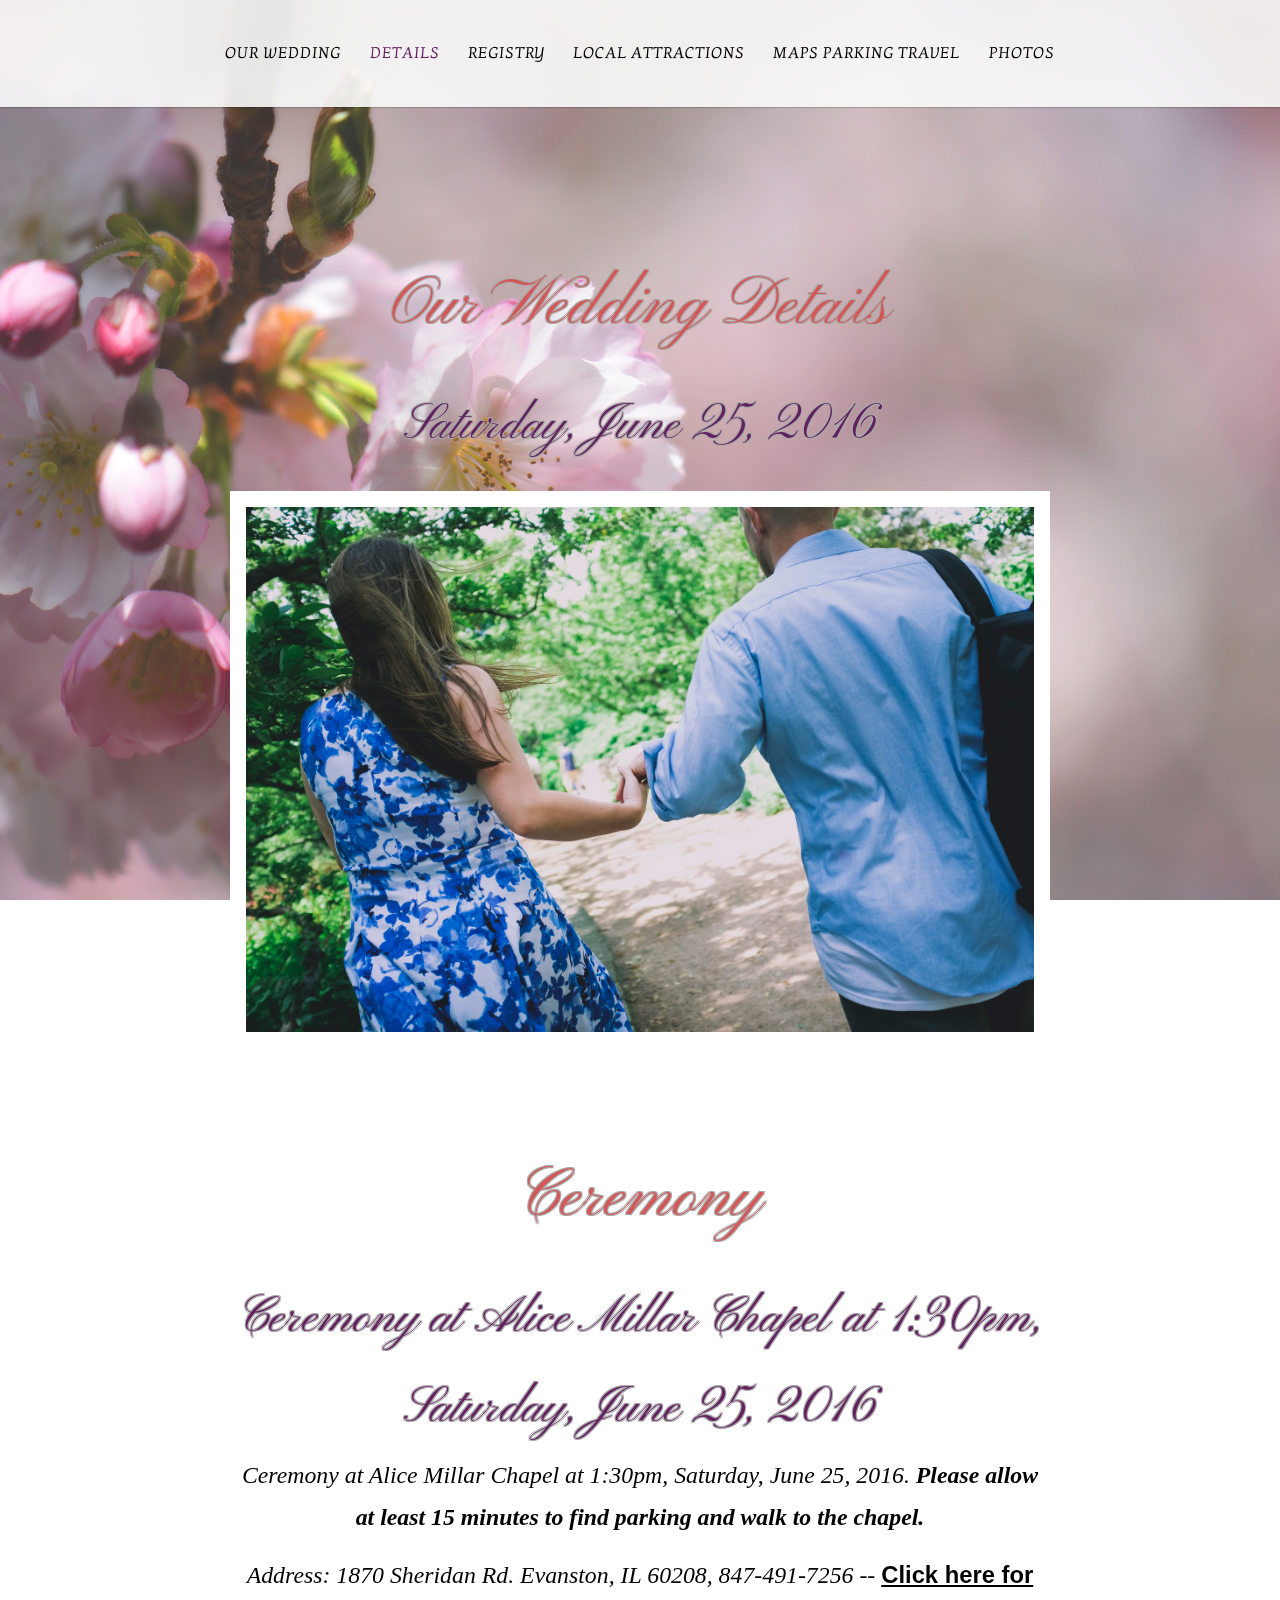
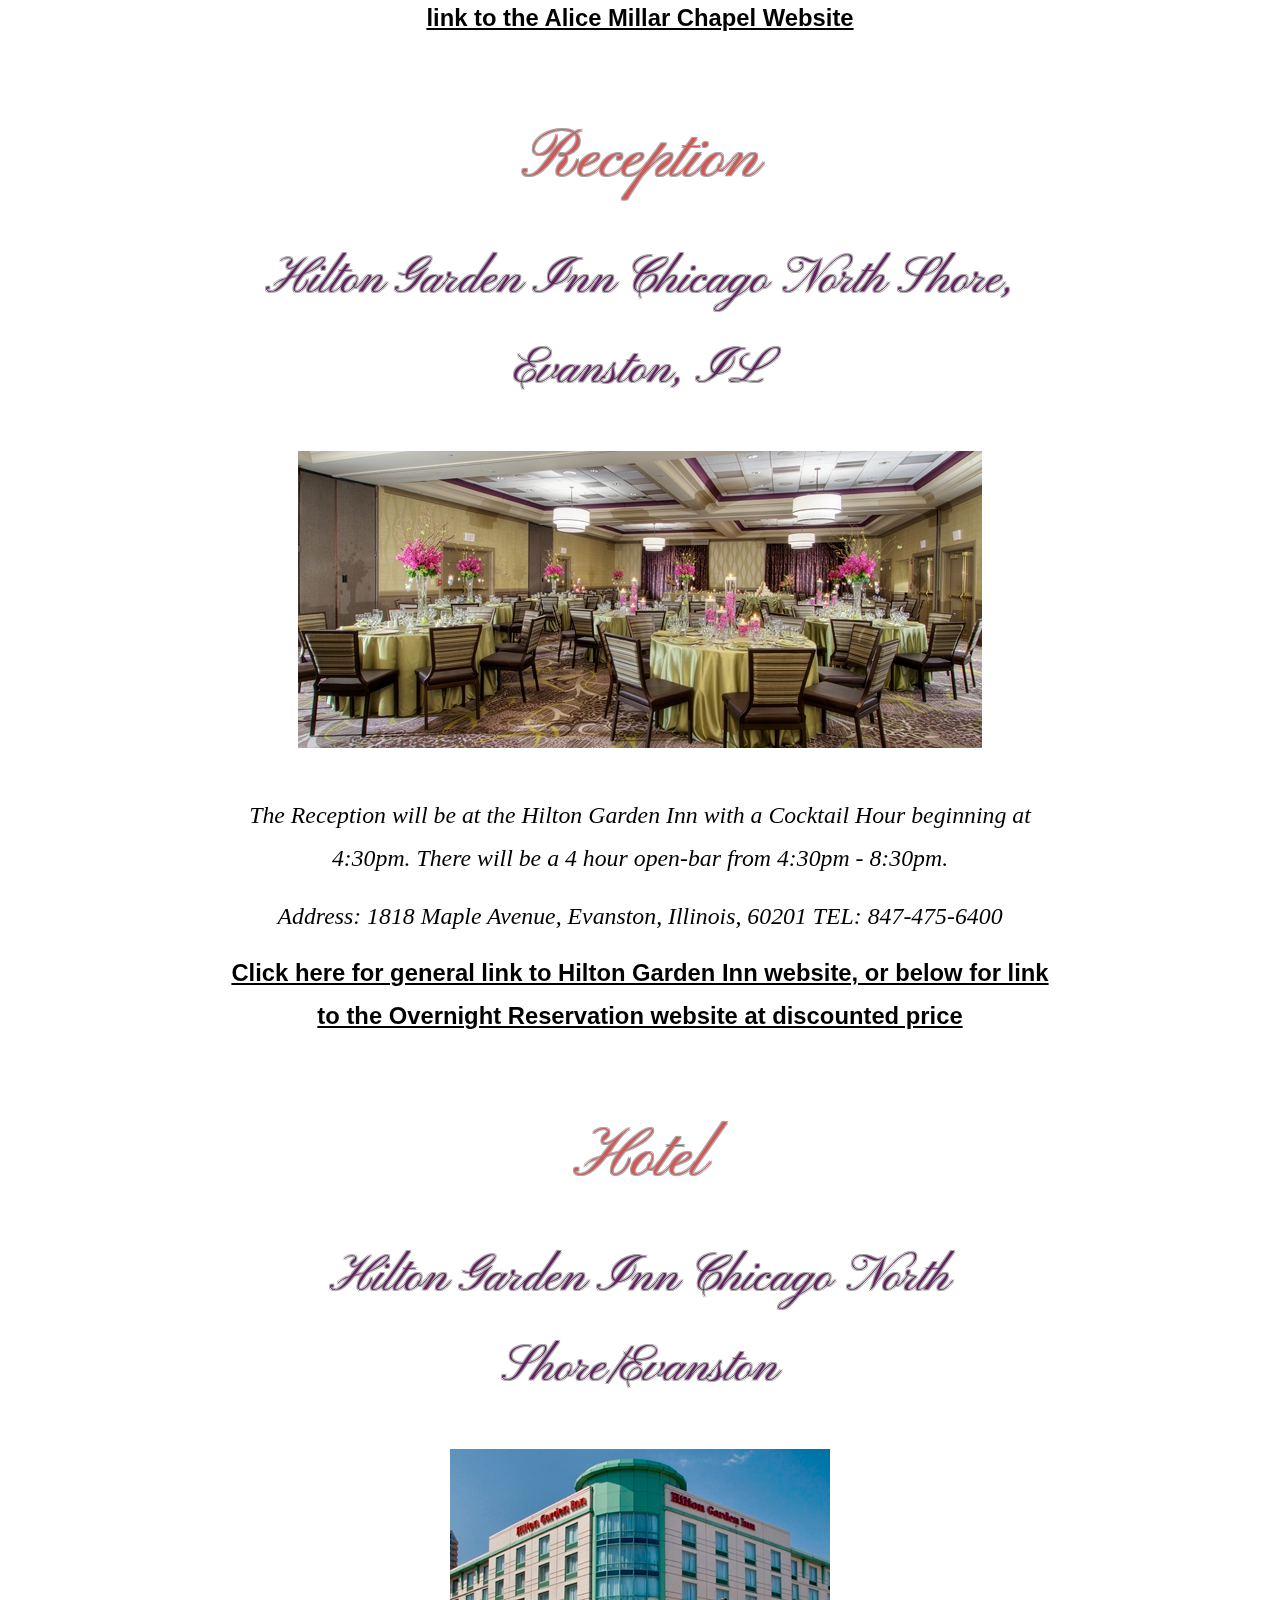
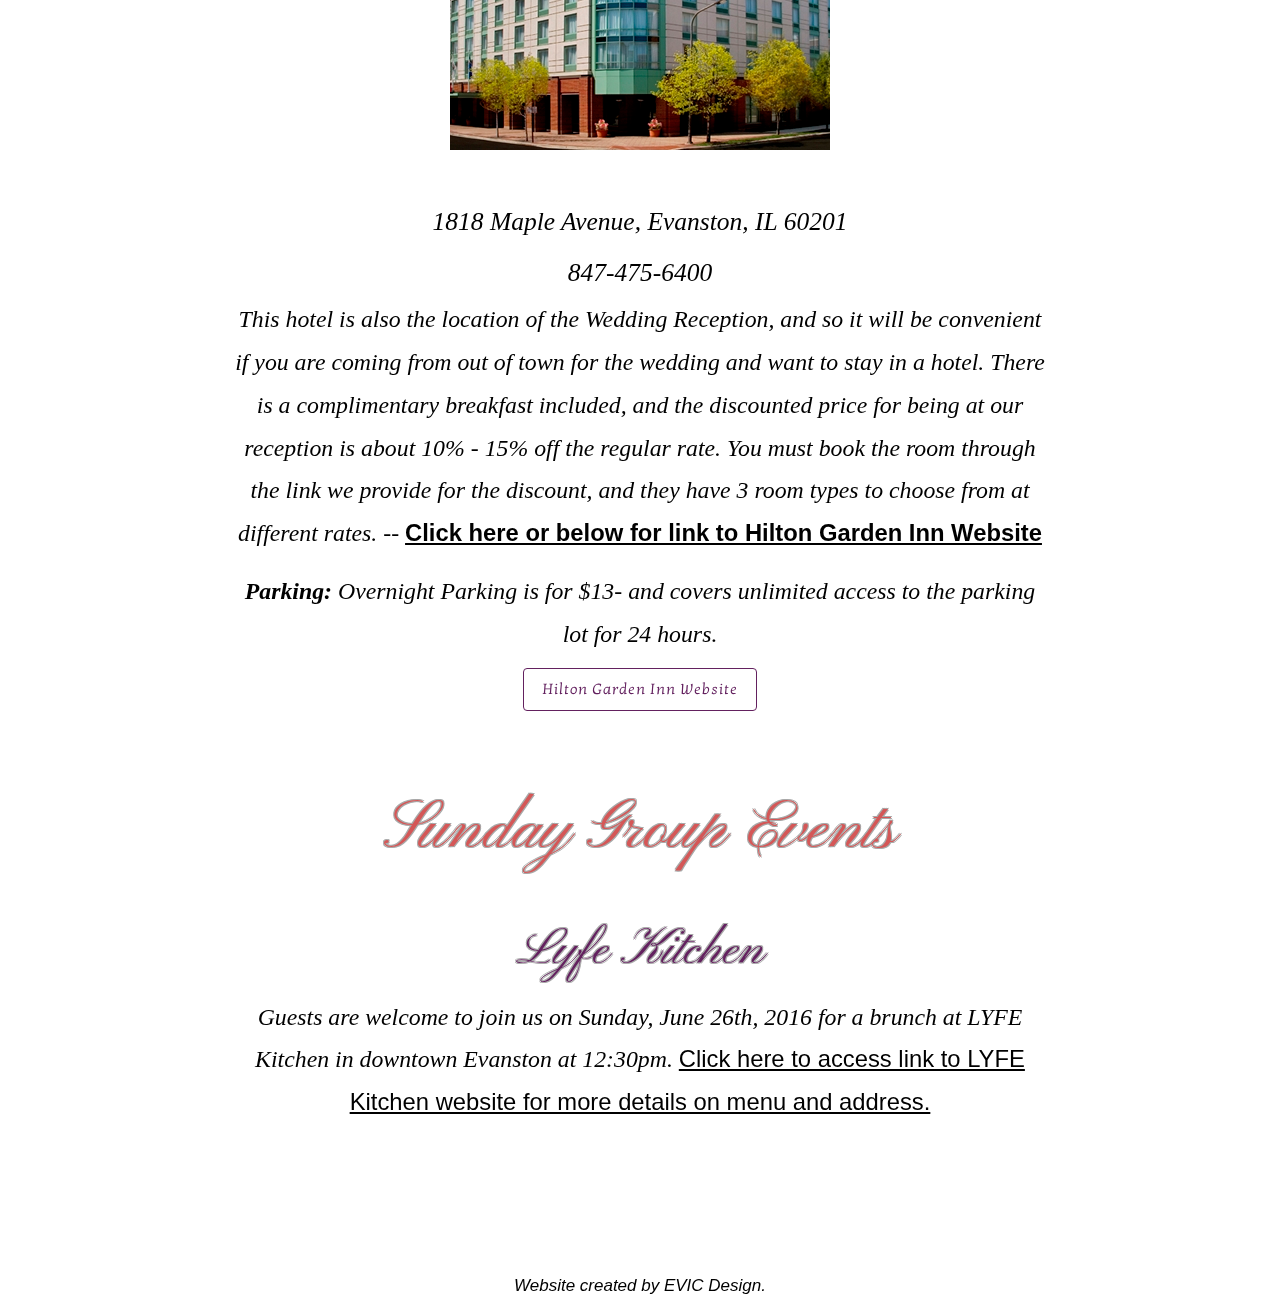
==== commit bc362314: "Initialoct commit" ====
--- a/details.html
+++ b/details.html
@@ -5,11 +5,9 @@
         <meta http-equiv="Content-Type" content="text/html; charset=UTF-8">
         <meta charset="UTF-8">
         <meta content="width=device-width, initial-scale=1.0, maximum-scale=1.0, user-scalable=no" name="viewport">
-        <meta content="Welcome to Amanda Marie Gallegos and David John Coleman II&#39;s Wedding Website! View photos, directions, registry details and more at The Knot." name="description">
-        <title>Amanda Marie Gallegos and David John Coleman II's Wedding Website</title>
+         <title>Amanda and John</title>
         <link data-turbolinks-track="true" href="Index_files/app-styles.css" media="all" rel="stylesheet">
         <link data-turbolinks-track="true" href="Index_files/style2.css" media="all" rel="stylesheet">
-        <script data-turbolinks-track="true" src="./index_files/guest-a61beab50f96362d18c0448e29beaacb.js"></script>
         <script data-turbolinks-track="true" src="Index_files/layout.js"></script>
         <meta content="authenticity_token" name="csrf-param">
         <meta content="4f0P0xgXWdWQHIpgY1tSPlRnTUGUNxkBS/HsH5EOtOM=" name="csrf-token">
@@ -29,7 +27,7 @@
                 font-style:normal;
             }
             div[class*='section-title'] {
-                color:#E6816C;
+                color:#D45757;
                 font-family:Pinyon Script;
                 font-size:67px;
                 font-style:normal;
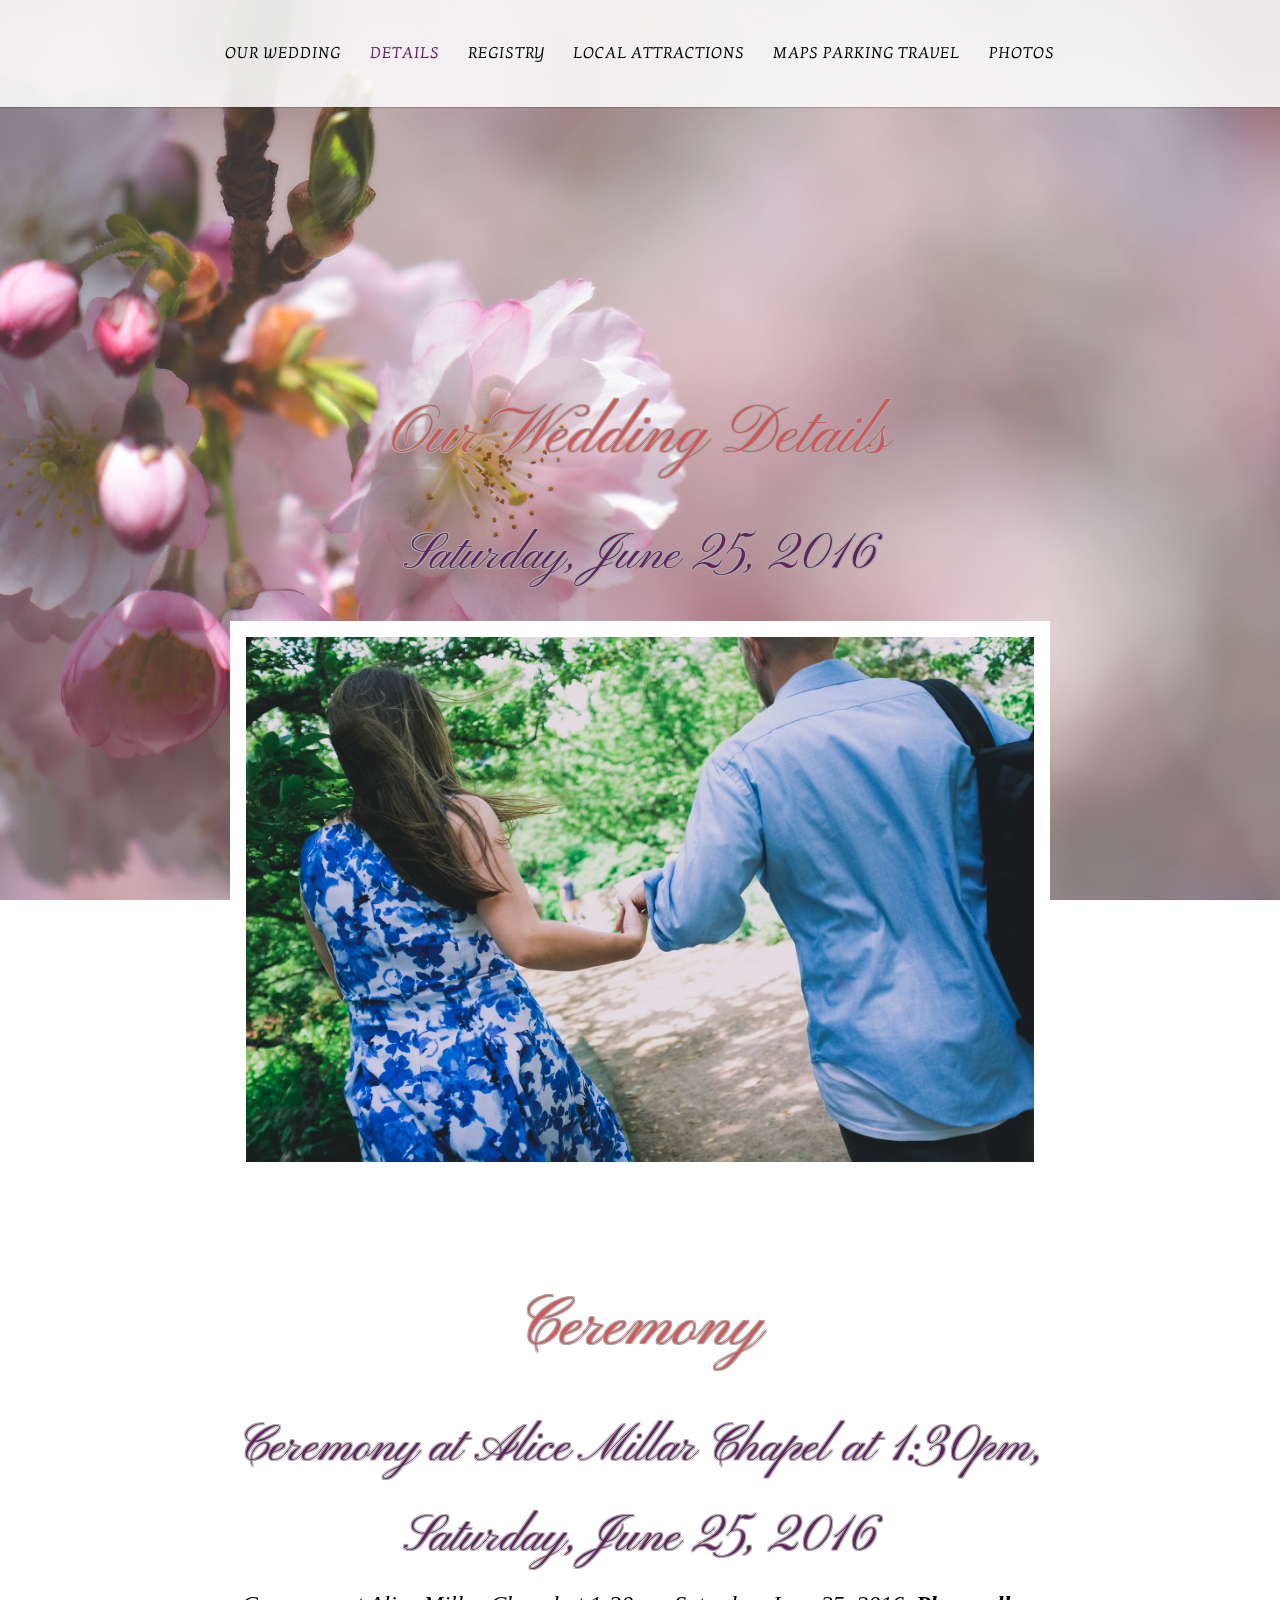
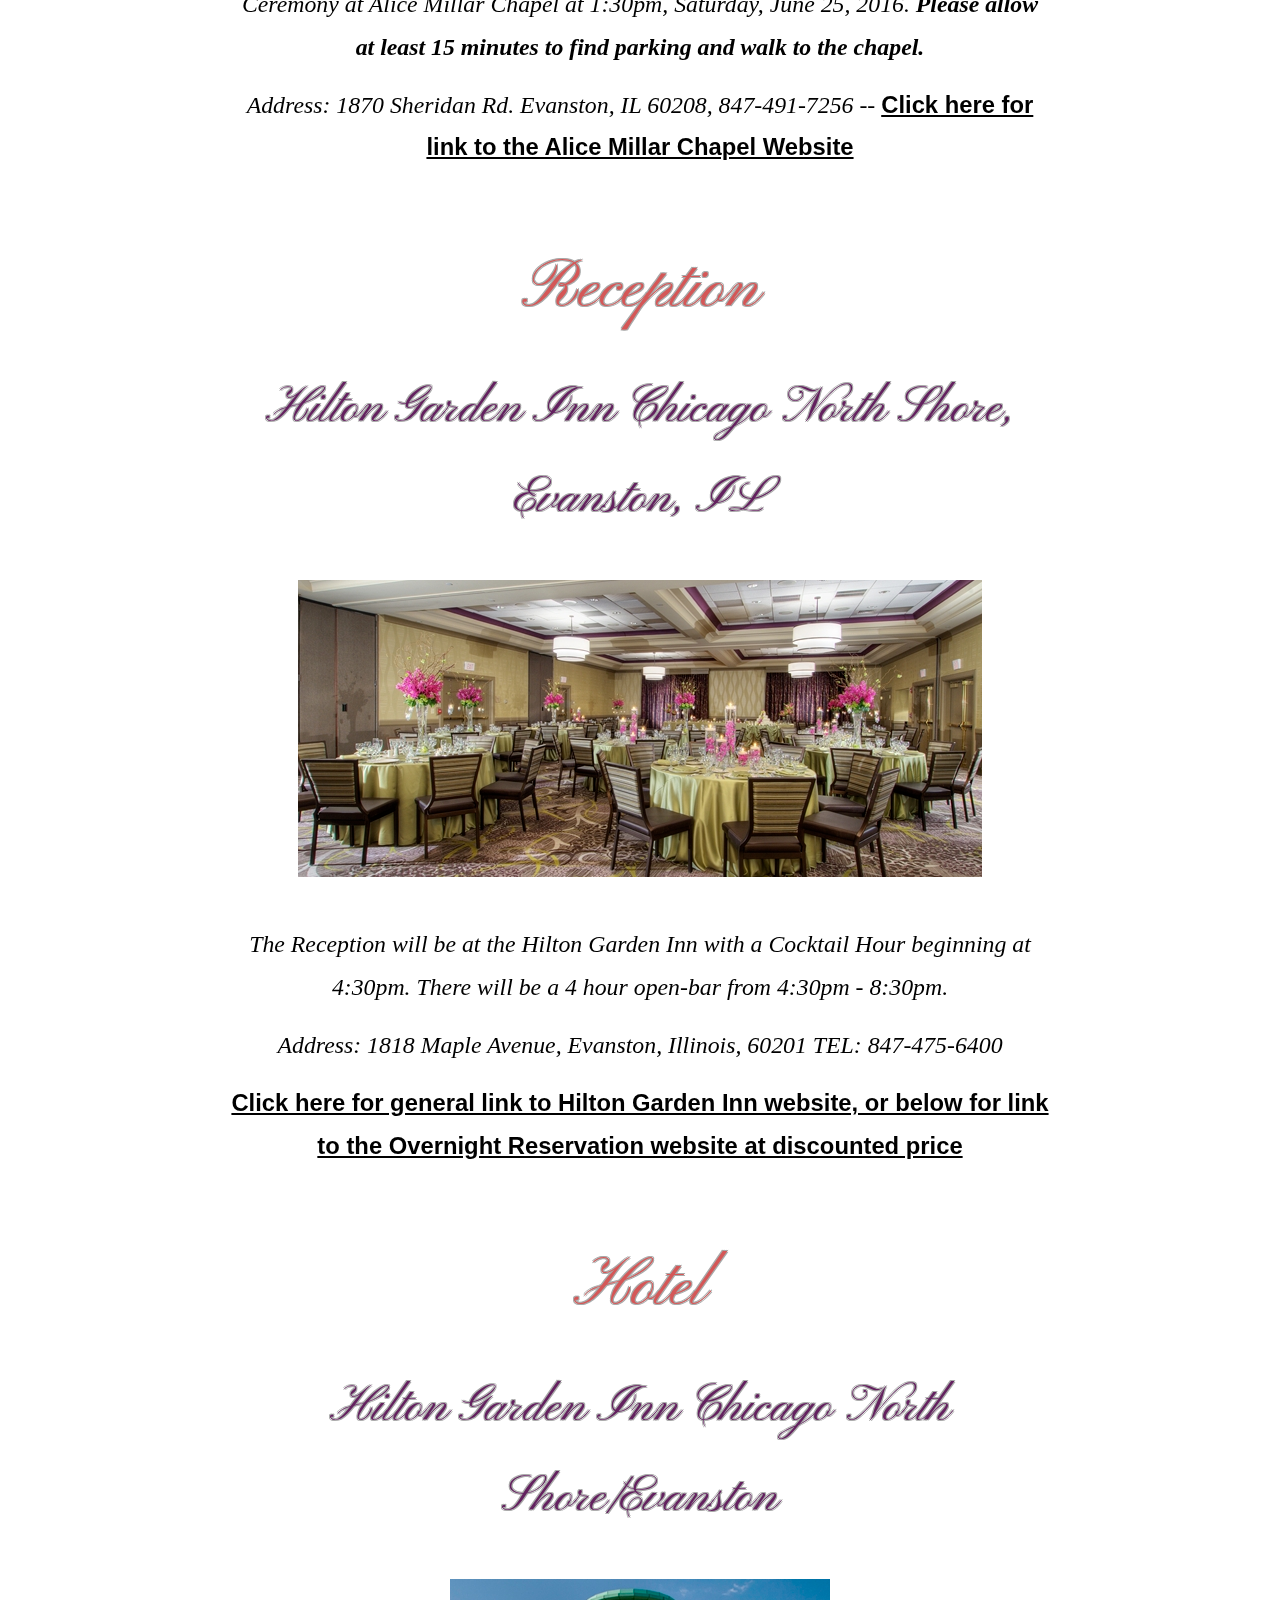
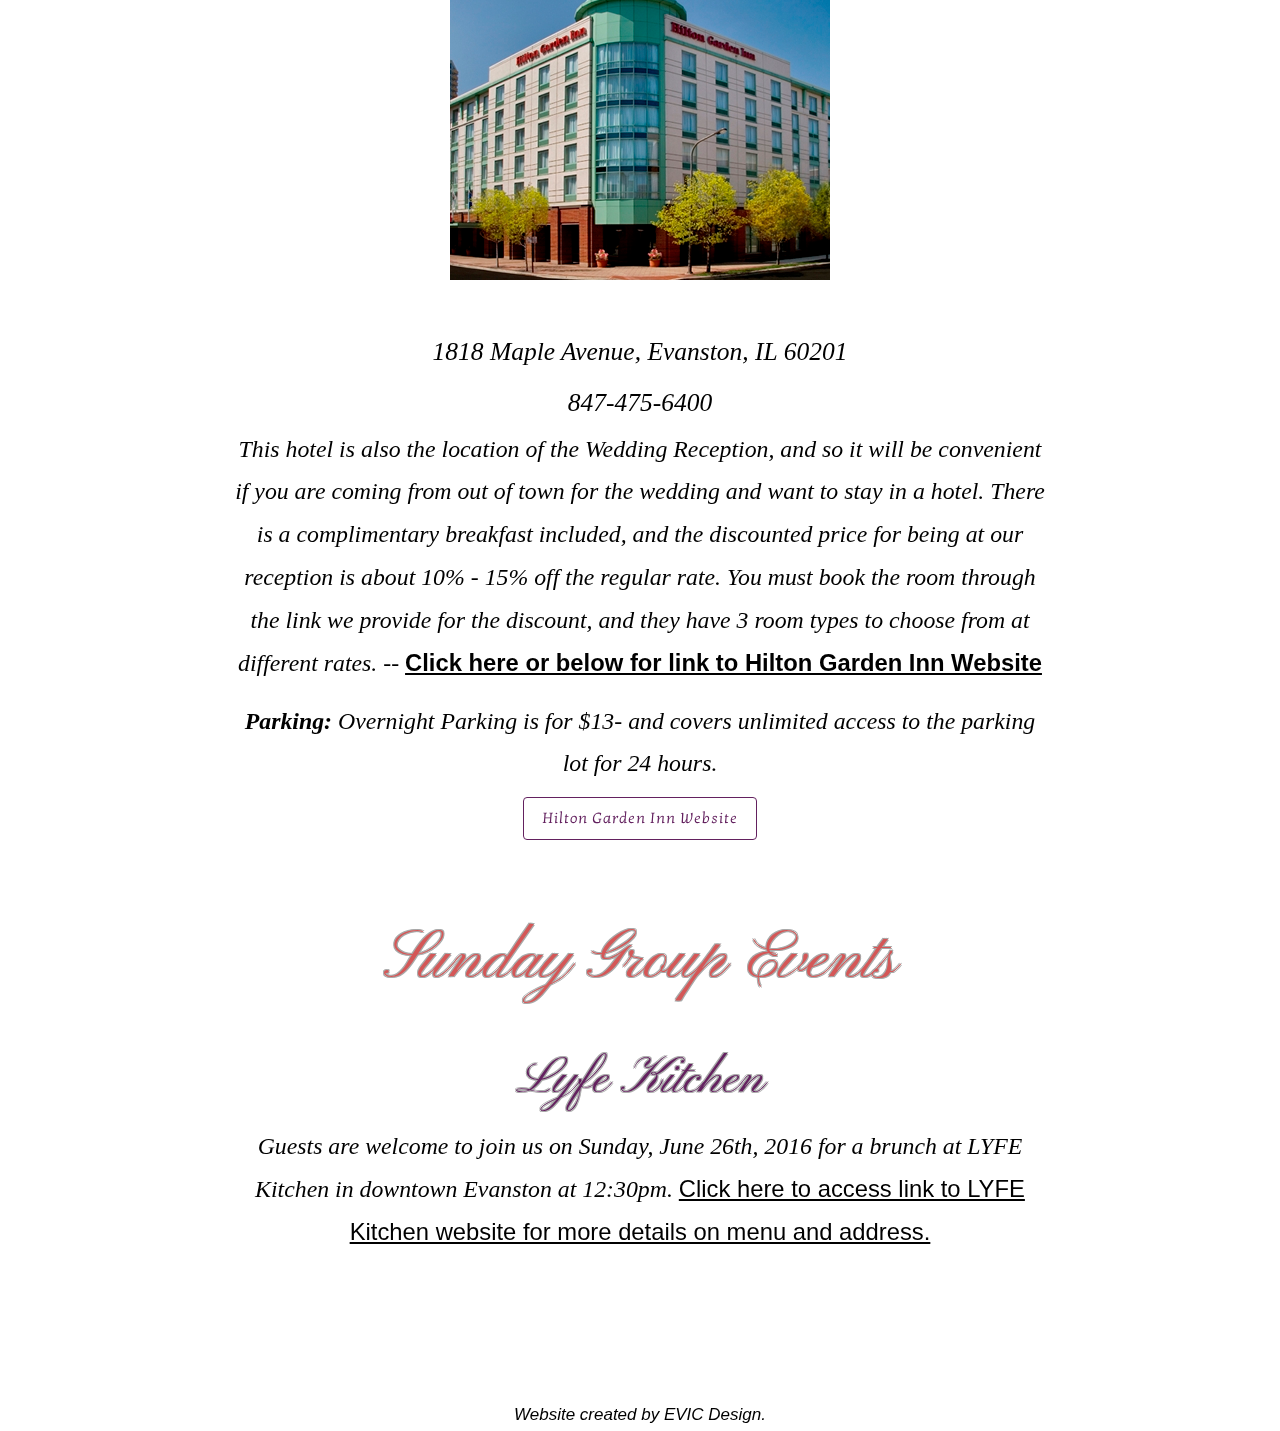
==== commit 892596ed: "updates1013" ====
--- a/details.html
+++ b/details.html
@@ -71,7 +71,6 @@
                     <div class="hidden" data-created-date="2015-08-23 00:45:01 UTC" data-url="/us/amanda-marie-gallegos-and-david-john-coleman-ii-jun-2016" data-wedding-date="2016-06-25 00:00:00 UTC" id="wedding-data"></div>
                     <div class="main-nav-container-inner">
                         <div class="clearfix">
-                            <button class="main-nav">Menu</button>
                         </div>
                         <nav class="main-nav-hidden" data-behavior="Registry.fetchRetailers" id="main-nav">
                             <ul>
@@ -136,6 +135,11 @@
                     </div>
                 </div>
             </div>
+               <div class="item-separator"></div>
+            <header id="header">
+                <h1 id="wedding-title">Amanda Marie and David John</h1>
+                </header>
+            <div class="item-separator"></div>
             <div id="content">
                 <div class="content-background"></div>
                 <div class="page">
--- a/Index_files/app-styles.css
+++ b/Index_files/app-styles.css
@@ -247,22 +247,22 @@
         width:1160px
     }
 }
-.row, .rsvp-name-container, .rsvp-event-container, .section-items, .event-section-items, .wedding-event-section-items, .wedding-party-section-items, .location-section-items, .album-section-items, .photo-section-items, .registry-section-items, .retailer-section-items {
+.row, .section-items, .event-section-items, .wedding-event-section-items, .wedding-party-section-items, .location-section-items, .album-section-items, .photo-section-items, .registry-section-items, .retailer-section-items {
     margin-left:-10px;
     margin-right:-10px
 }
-.row:before, .rsvp-name-container:before, .rsvp-event-container:before, .section-items:before, .event-section-items:before, .wedding-event-section-items:before, .wedding-party-section-items:before, .location-section-items:before, .album-section-items:before, .photo-section-items:before, .registry-section-items:before, .retailer-section-items:before, .row:after, .rsvp-name-container:after, .rsvp-event-container:after, .section-items:after, .event-section-items:after, .wedding-event-section-items:after, .wedding-party-section-items:after, .location-section-items:after, .album-section-items:after, .photo-section-items:after, .registry-section-items:after, .retailer-section-items:after {
+.row:before, .section-items:before, .event-section-items:before, .wedding-event-section-items:before, .wedding-party-section-items:before, .location-section-items:before, .album-section-items:before, .photo-section-items:before, .registry-section-items:before, .retailer-section-items:before, .row:after, .section-items:after, .event-section-items:after, .wedding-event-section-items:after, .wedding-party-section-items:after, .location-section-items:after, .album-section-items:after, .photo-section-items:after, .registry-section-items:after, .retailer-section-items:after {
     content:" ";
     display:table
 }
-.row:after, .rsvp-name-container:after, .rsvp-event-container:after, .section-items:after, .event-section-items:after, .wedding-event-section-items:after, .wedding-party-section-items:after, .location-section-items:after, .album-section-items:after, .photo-section-items:after, .registry-section-items:after, .retailer-section-items:after {
+.row:after, .section-items:after, .event-section-items:after, .wedding-event-section-items:after, .wedding-party-section-items:after, .location-section-items:after, .album-section-items:after, .photo-section-items:after, .registry-section-items:after, .retailer-section-items:after {
     clear:both
 }
-.row:before, .rsvp-name-container:before, .rsvp-event-container:before, .section-items:before, .event-section-items:before, .wedding-event-section-items:before, .wedding-party-section-items:before, .location-section-items:before, .album-section-items:before, .photo-section-items:before, .registry-section-items:before, .retailer-section-items:before, .row:after, .rsvp-name-container:after, .rsvp-event-container:after, .section-items:after, .event-section-items:after, .wedding-event-section-items:after, .wedding-party-section-items:after, .location-section-items:after, .album-section-items:after, .photo-section-items:after, .registry-section-items:after, .retailer-section-items:after {
+.row:before, .section-items:before, .event-section-items:before, .wedding-event-section-items:before, .wedding-party-section-items:before, .location-section-items:before, .album-section-items:before, .photo-section-items:before, .registry-section-items:before, .retailer-section-items:before, .row:after, .section-items:after, .event-section-items:after, .wedding-event-section-items:after, .wedding-party-section-items:after, .location-section-items:after, .album-section-items:after, .photo-section-items:after, .registry-section-items:after, .retailer-section-items:after {
     content:" ";
     display:table
 }
-.row:after, .rsvp-name-container:after, .rsvp-event-container:after, .section-items:after, .event-section-items:after, .wedding-event-section-items:after, .wedding-party-section-items:after, .location-section-items:after, .album-section-items:after, .photo-section-items:after, .registry-section-items:after, .retailer-section-items:after {
+.row:after, .section-items:after, .event-section-items:after, .wedding-event-section-items:after, .wedding-party-section-items:after, .location-section-items:after, .album-section-items:after, .photo-section-items:after, .registry-section-items:after, .retailer-section-items:after {
     clear:both
 }
 .col-xs-1, .col-sm-1, .col-md-1, .col-lg-1, .col-xs-2, .col-sm-2, .col-md-2, .col-lg-2, .col-xs-3, .col-sm-3, .col-md-3, .registry-item, .retailer-item, .col-lg-3, .col-xs-4, .col-sm-4, .col-md-4, .col-lg-4, .album-item, .col-xs-5, .col-sm-5, .col-md-5, .col-lg-5, .col-xs-6, .retailer-item, .col-sm-6, .registry-item, .col-md-6, .album-item, .col-lg-6, .col-xs-7, .col-sm-7, .col-md-7, .col-lg-7, .col-xs-8, .col-sm-8, .col-md-8, .col-lg-8, .col-xs-9, .col-sm-9, .col-md-9, .col-lg-9, .col-xs-10, .col-sm-10, .col-md-10, .col-lg-10, .col-xs-11, .col-sm-11, .col-md-11, .col-lg-11, .col-xs-12, .item, .event-item, .wedding-event-item, .location-item, .registry-item, .retailer-item, .item-separator, .event-separator, .wedding-event-separator, .location-separator, .col-sm-12, .blank-seperator, .col-md-12, .col-lg-12 {
@@ -1659,33 +1659,9 @@
 .dialog .button-container button:first-of-type {
     margin-right:0
 }
-.dialog.rsvp {
-    z-index:10000;
-    font-size:0.88em;
-    font-family:HelveticaNeue-Light, Helvetica, Arial, sans-serif
-}
-.dialog.rsvp .dialog-region {
-    max-width:420px
-}
-.dialog.rsvp input[type="text"] {
-    font-weight:normal;
-    font-size:12px
-}
-.dialog.rsvp a {
-    display:inline-block;
-    font-size:13px;
-    cursor:pointer
-}
-.select-rsvp-meal:disabled {
-    opacity:0.4;
-    font-size:12px;
-    -webkit-appearance:none
-}
+
 input[type="radio"] {
     display:none
-}
-label.rsvp-button {
-    cursor:pointer
 }
 input:checked ~ label {
     background-color:white;
@@ -1708,21 +1684,11 @@
     color:red;
     margin-top:4px
 }
-.caret-rsvp {
-    right:20px
-}
 span#remove-last {
     font-size:13px;
     float:right;
     margin-right:3px;
     cursor:pointer
-}
-button.rsvp {
-    visibility:hidden !important;
-    display:none !important;
-    position:absolute;
-    right:0;
-    top:-6px
 }
 .edit-site {
     position:fixed;
@@ -2003,8 +1969,6 @@
         max-width:100%
     }
     #main-nav {
-        visibility:hidden;
-        display:none;
         margin-top:10px
     }
     #main-nav.visible {
@@ -2019,6 +1983,9 @@
         display:none !important;
         visibility:hidden !important
     }
+	#header h1{
+		margin-top: 200px !important;
+			}
 }
 @media (min-width: 768px) {
     .main-nav-container-inner {
@@ -2168,6 +2135,16 @@
     margin:0 auto;
     font-size:1.4em;
 }
+.item-description h1 {
+	font-family:"Pinyon Script";
+	color: #4D4D4D;
+	text-shadow:
+	-1px -1px 0 #a9a9a9,
+    1px -1px 0 #a9a9a9,
+    -1px 1px 0 #a9a9a9,
+    1px 1px 0 #a9a9a9;
+}
+
 .section-description p, .item-description p, .event-description p, .wedding-event-description p, .wedding-party-description p, .location-description p, .registry-note p, .event-section-description p, .wedding-event-section-description p, .wedding-party-section-description p, .location-section-description p, .registry-section-description p, .album-section-description p, .photo-section-description p, .section-description a, .item-description a, .event-description a, .wedding-event-description a, .wedding-party-description a, .location-description a, .registry-note a, .event-section-description a, .wedding-event-section-description a, .wedding-party-section-description a, .location-section-description a, .registry-section-description a, .album-section-description a, .photo-section-description a, .section-description a:hover, .item-description a:hover, .event-description a:hover, .wedding-event-description a:hover, .wedding-party-description a:hover, .location-description a:hover, .registry-note a:hover, .event-section-description a:hover, .wedding-event-section-description a:hover, .wedding-party-section-description a:hover, .location-section-description a:hover, .registry-section-description a:hover, .album-section-description a:hover, .photo-section-description a:hover {
     font-size:1em;
 }
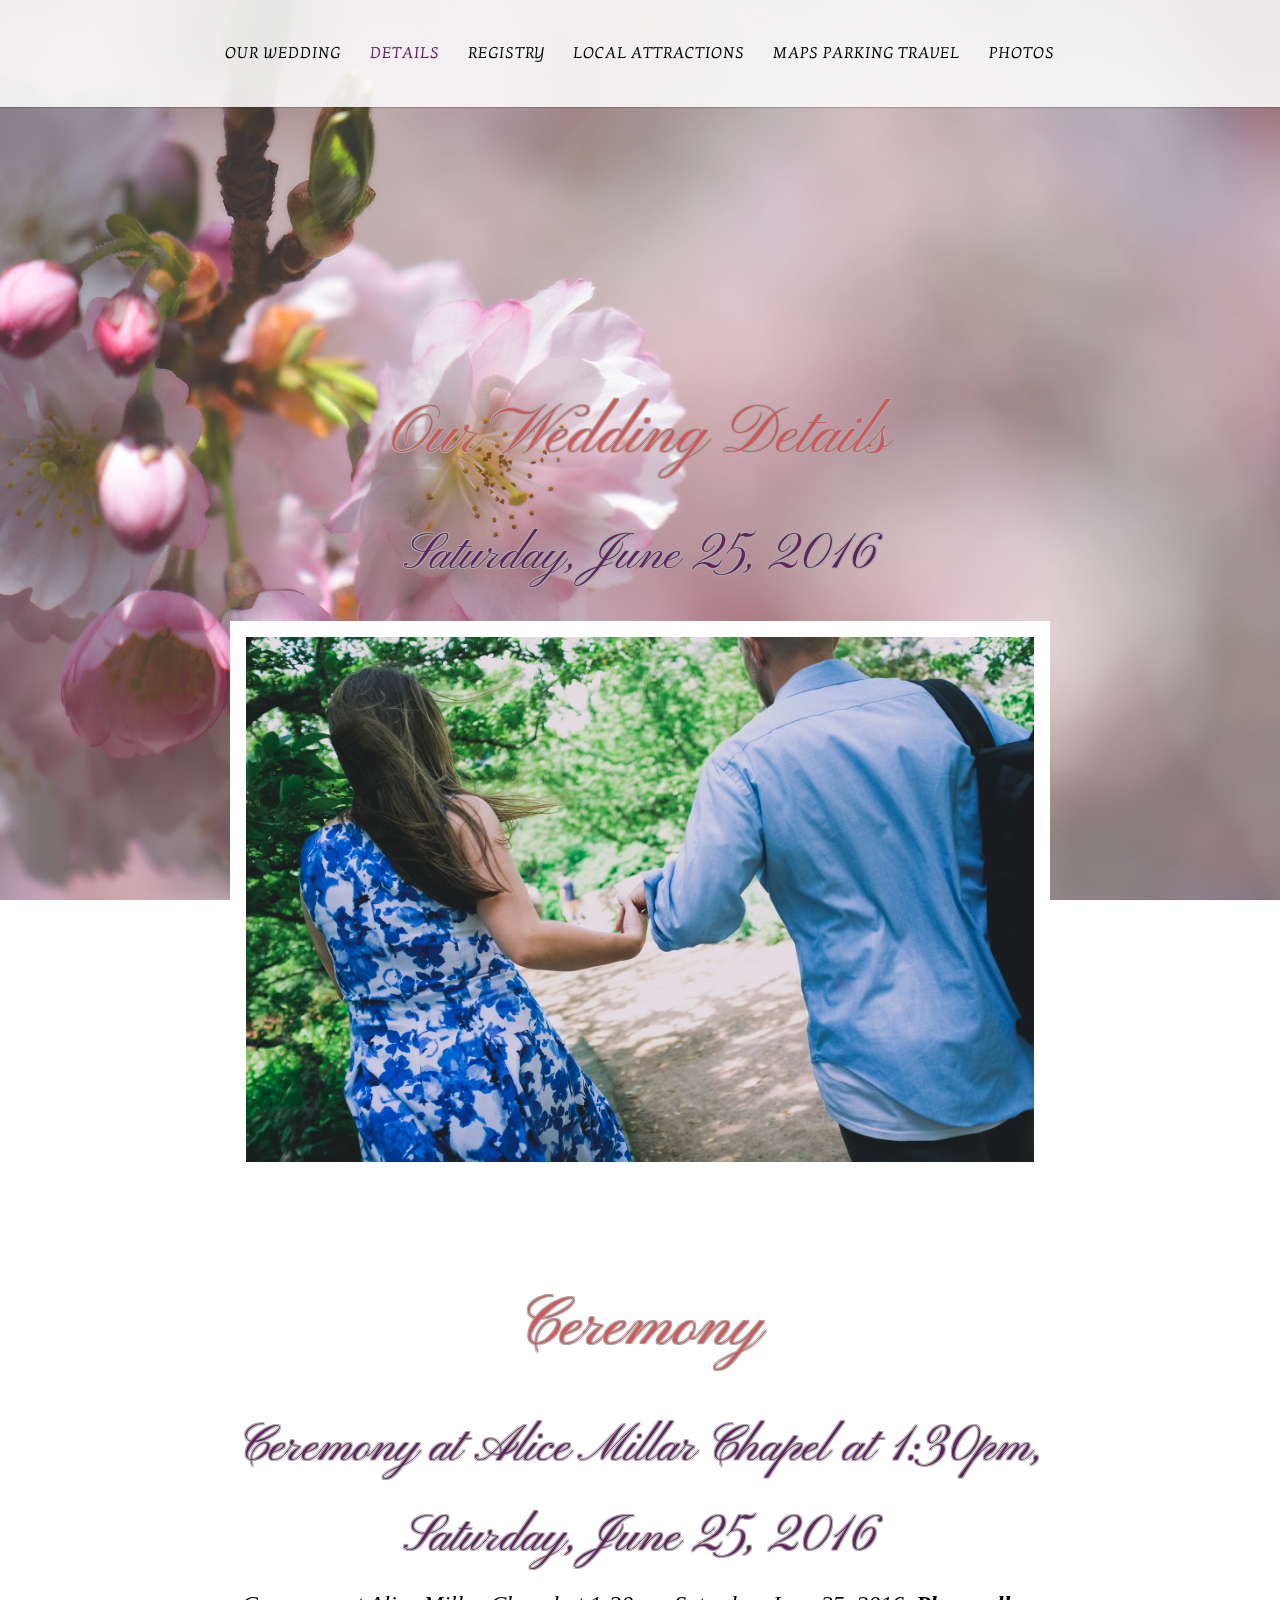
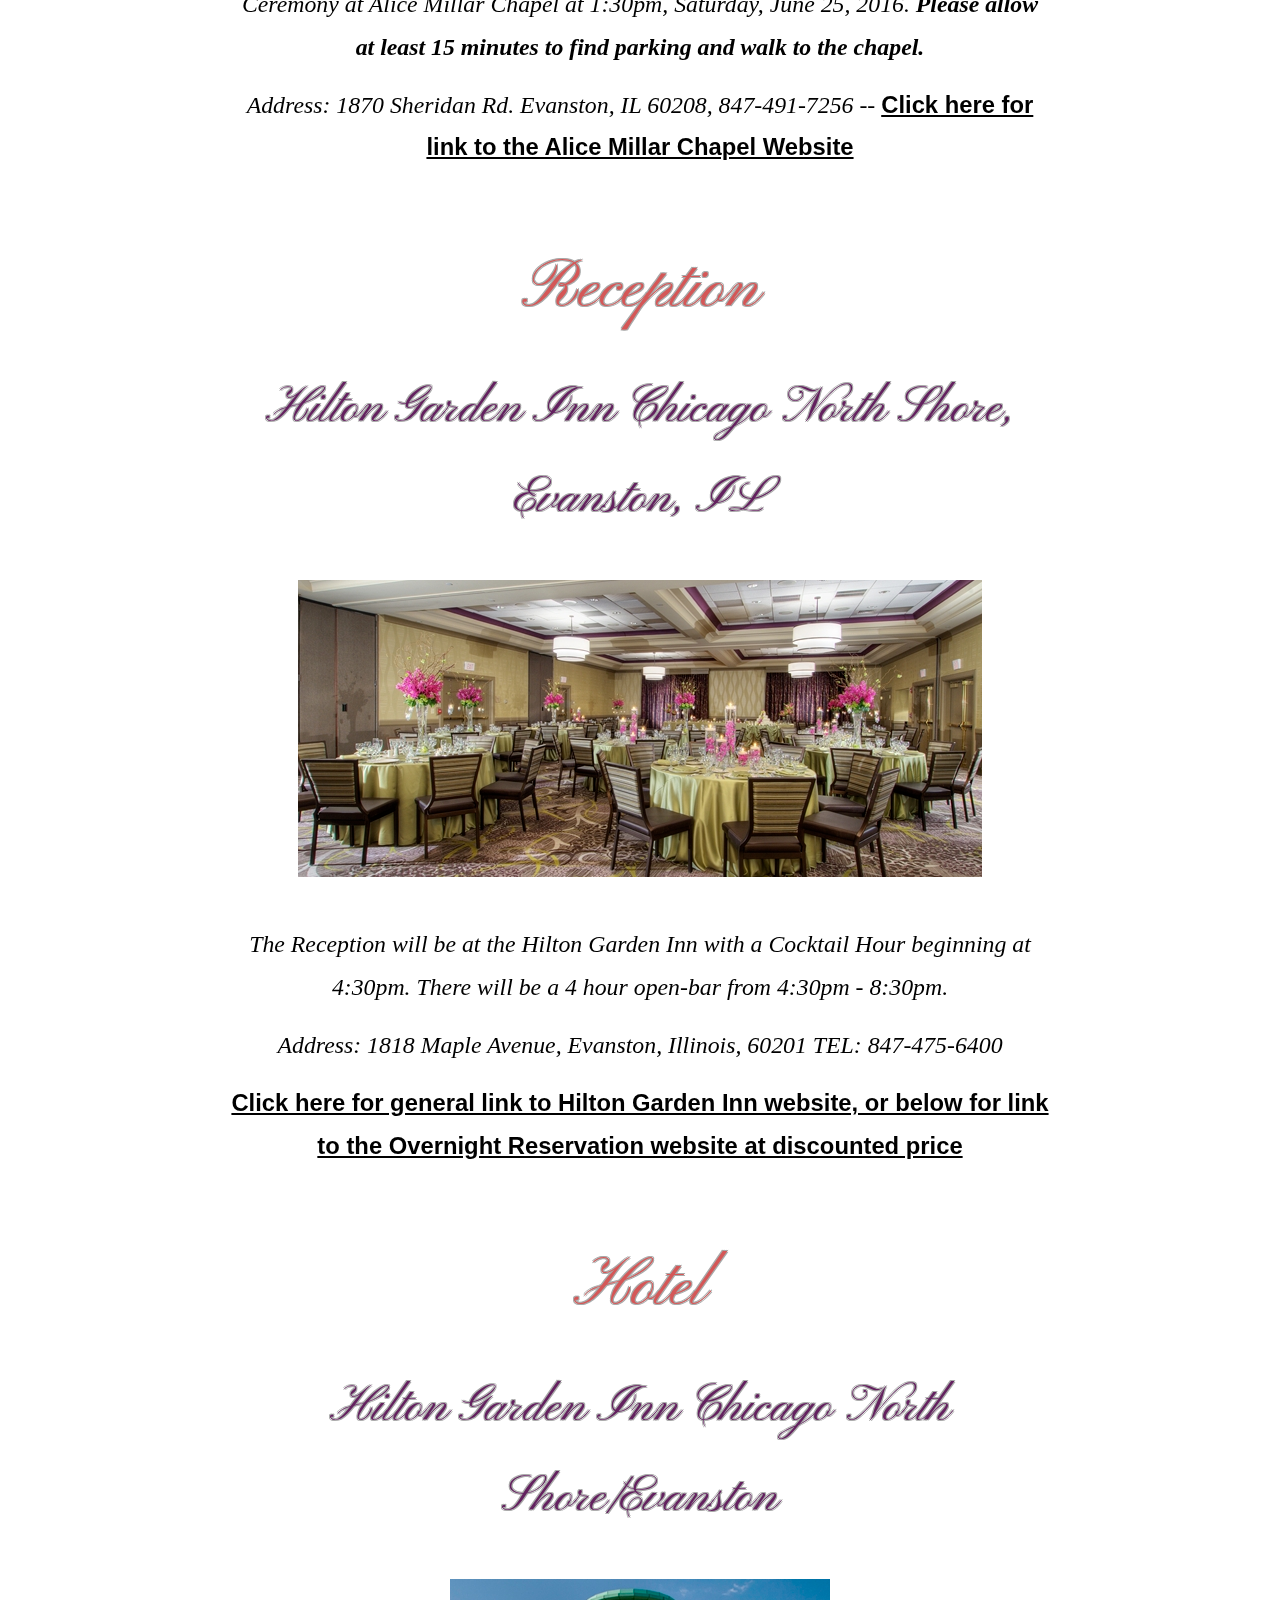
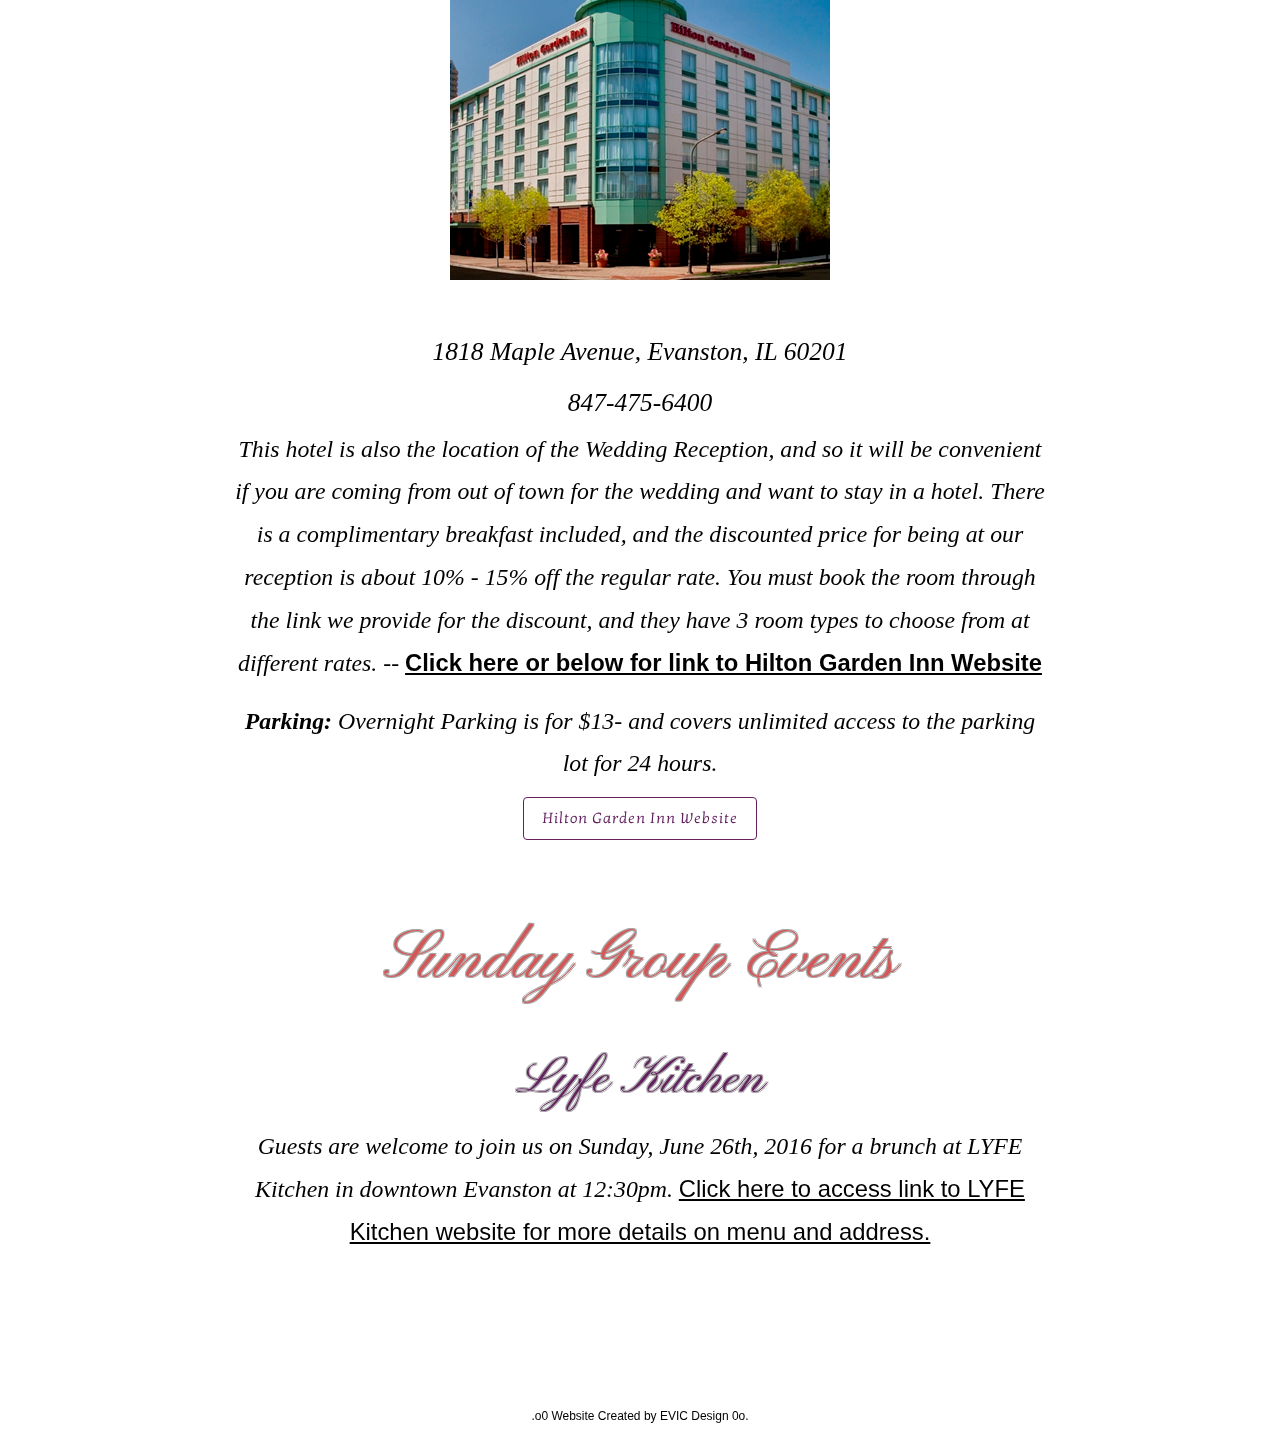
==== commit aceb99a1: "november password two" ====
--- a/details.html
+++ b/details.html
@@ -6,12 +6,10 @@
         <meta charset="UTF-8">
         <meta content="width=device-width, initial-scale=1.0, maximum-scale=1.0, user-scalable=no" name="viewport">
          <title>Amanda and John</title>
-        <link data-turbolinks-track="true" href="Index_files/app-styles.css" media="all" rel="stylesheet">
-        <link data-turbolinks-track="true" href="Index_files/style2.css" media="all" rel="stylesheet">
-        <script data-turbolinks-track="true" src="Index_files/layout.js"></script>
+        <link href="Index_files/app-styles.css" media="all" rel="stylesheet">
+        <link href="Index_files/style2.css" media="all" rel="stylesheet">
         <meta content="authenticity_token" name="csrf-param">
         <meta content="4f0P0xgXWdWQHIpgY1tSPlRnTUGUNxkBS/HsH5EOtOM=" name="csrf-token">
-        <link rel="stylesheet" href="Index_files/css">
         <link rel="stylesheet" href="Index_files/css">
         <style>
             body {
@@ -74,11 +72,11 @@
                         </div>
                         <nav class="main-nav-hidden" data-behavior="Registry.fetchRetailers" id="main-nav">
                             <ul>
-                                <li><a class="" href="index.html">Our Wedding</a>
-                                    <ul>
-                                        <li><a class="" href="index.html#our-wedding">Our Wedding</a>
-                                        </li>
-                                        <li><a class="" href="index.html#our-story">Our Story</a>
+                                <li><a class="" href="index_copy.html">Our Wedding</a>
+                                    <ul>
+                                        <li><a class="" href="index_copy.html#our-wedding">Our Wedding</a>
+                                        </li>
+                                        <li><a class="" href="index_copy.html#our-story">Our Story</a>
                                         </li>
                                     </ul>
                                 </li>
@@ -98,13 +96,13 @@
                                 </li>
                                 <li><a class="" href="registry.html">Registry</a>
                                     <ul class="registry-nav">
-                                        <li data-behavior="Registry.sendRetailerTracking" data-manual-registry="false" data-registry-nav="true"><a class="gs-registry-link" href="http://www1.macys.com/registry/wedding/guest/?registryId=6439108" target="_blank">Macy's</a>
-                                        </li>
-                                        <li data-behavior="Registry.sendRetailerTracking" data-manual-registry="false" data-registry-nav="true"><a class="gs-registry-link" href="http://www.bedbathandbeyond.com/store/giftregistry/view_registry_guest.jsp?registryId=542572817&eventType=Wedding&pwsurl=&eventType=Wedding" target="_blank">Bed Bath &amp; Beyond</a>
-                                        </li>
-                                        <li data-behavior="Registry.sendRetailerTracking" data-manual-registry="false" data-registry-nav="true"><a class="gs-registry-link" href="http://www1.macys.com/registry/wedding/guest/?registryId=6439108" target="_blank">Kohl's</a>
-                                        </li>
-                                        <li data-behavior="Registry.sendRetailerTracking" data-manual-registry="false" data-registry-nav="true"><a class="gs-registry-link" href="http://www.williams-sonoma.com/registry/fwvb7dnpqm/registry-list.html" target="_blank">Williams-Sonoma</a>
+                                        <li><a class="gs-registry-link" href="http://www1.macys.com/registry/wedding/guest/?registryId=6439108" target="_blank">Macy's</a>
+                                        </li>
+                                        <li><a class="gs-registry-link" href="http://www.bedbathandbeyond.com/store/giftregistry/view_registry_guest.jsp?registryId=542572817&eventType=Wedding&pwsurl=&eventType=Wedding" target="_blank">Bed Bath &amp; Beyond</a>
+                                        </li>
+                                        <li><a class="gs-registry-link" href="http://www1.macys.com/registry/wedding/guest/?registryId=6439108" target="_blank">Kohl's</a>
+                                        </li>
+                                        <li><a class="gs-registry-link" href="http://www.williams-sonoma.com/registry/fwvb7dnpqm/registry-list.html" target="_blank">Williams-Sonoma</a>
                                         </li>
                                     </ul>
                                 </li>
@@ -264,23 +262,8 @@
                 <div class="theme-image-bottom"></div>
             </div>
         </div>
-        <div class="footer">
-            <div class="footer-text">Website created by EVIC Design.</div>
+       <div class="footer">
+            <div class="footer-text"><a href="http://www.evicdesign.com" target="_blank">.o0  Website Created by EVIC Design  0o.</a></div>
         </div>
-        <script type="text/javascript">
-            segmentIoTrackPage()
-             segmentIoTrackPhoto()
-             setAnchorTarget()
-             setPreview()
-             loadGoogleFonts(["Pinyon Script"])
-             $(document).ready(function() {
-                echo.init({
-                    offset: 100,
-                    throttle: 250,
-                    unload: false,
-                });
-            });
-        </script>
-    </body>
 
 </html>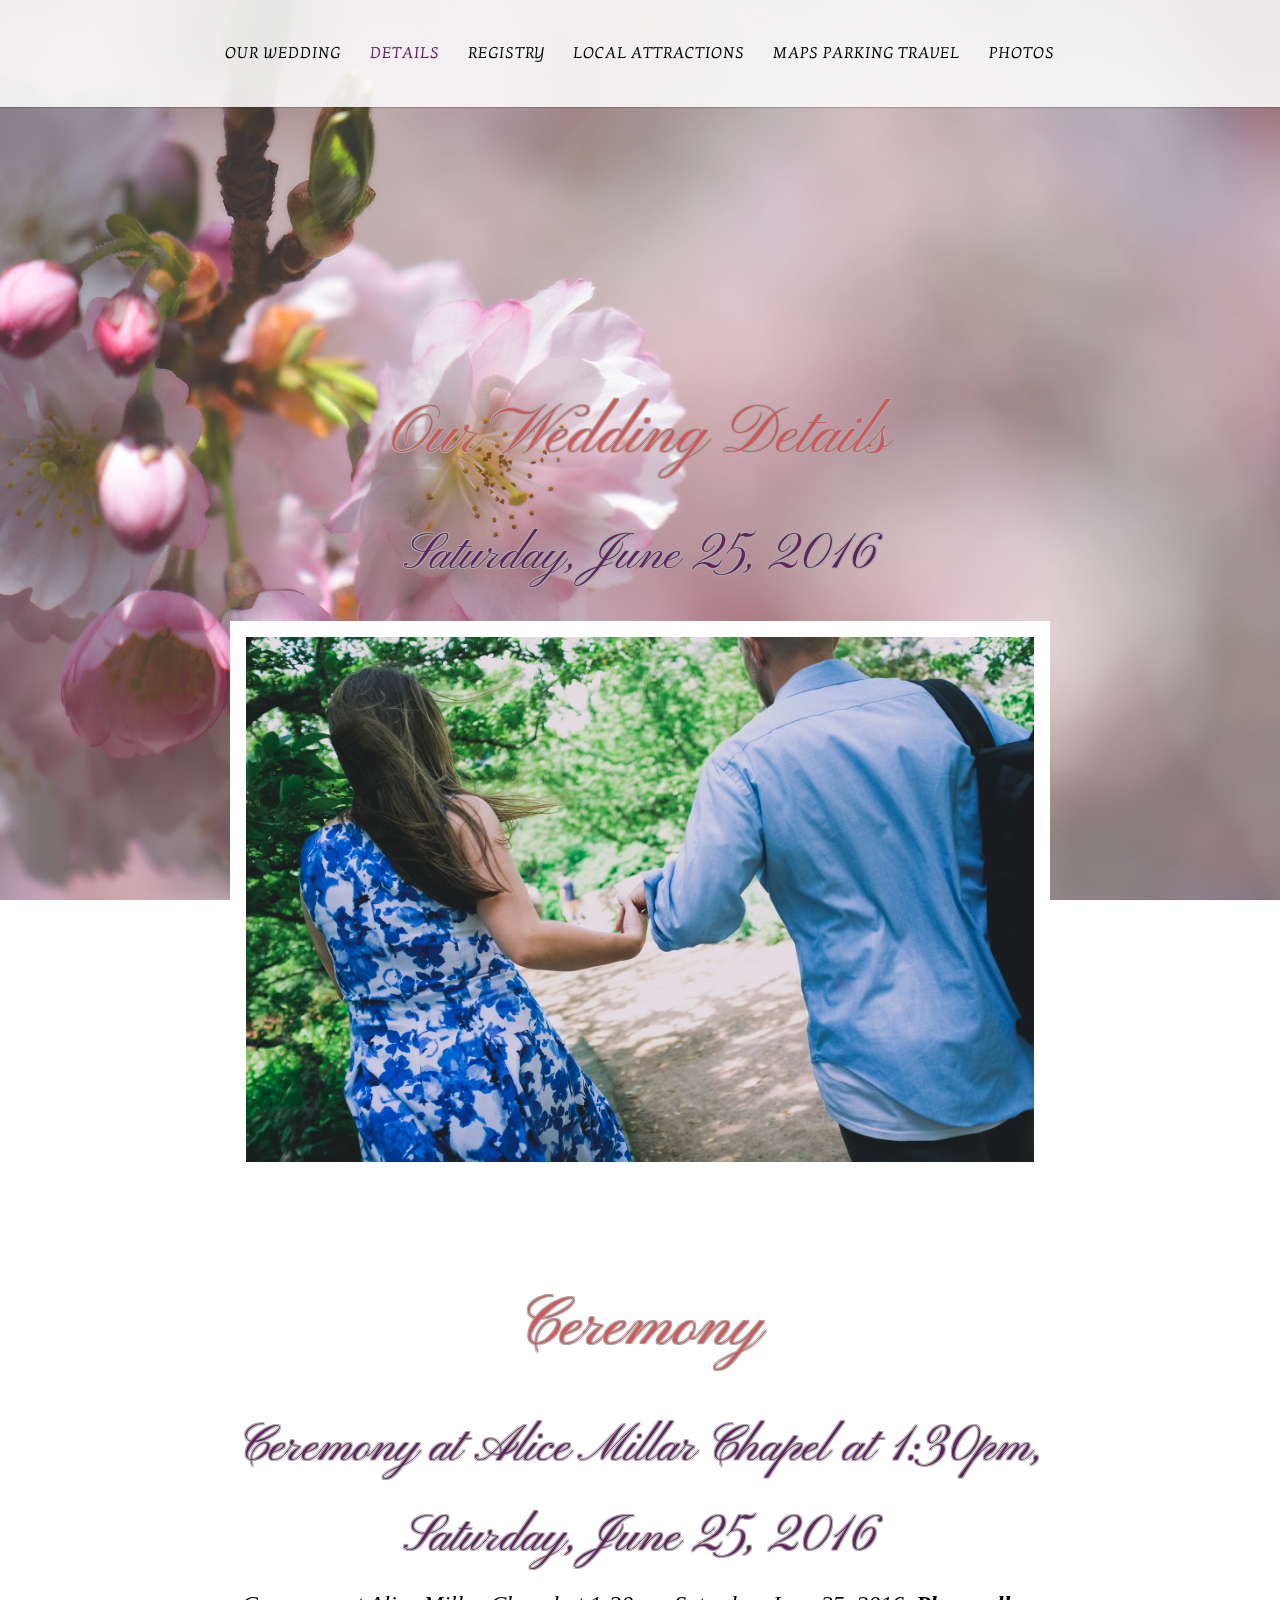
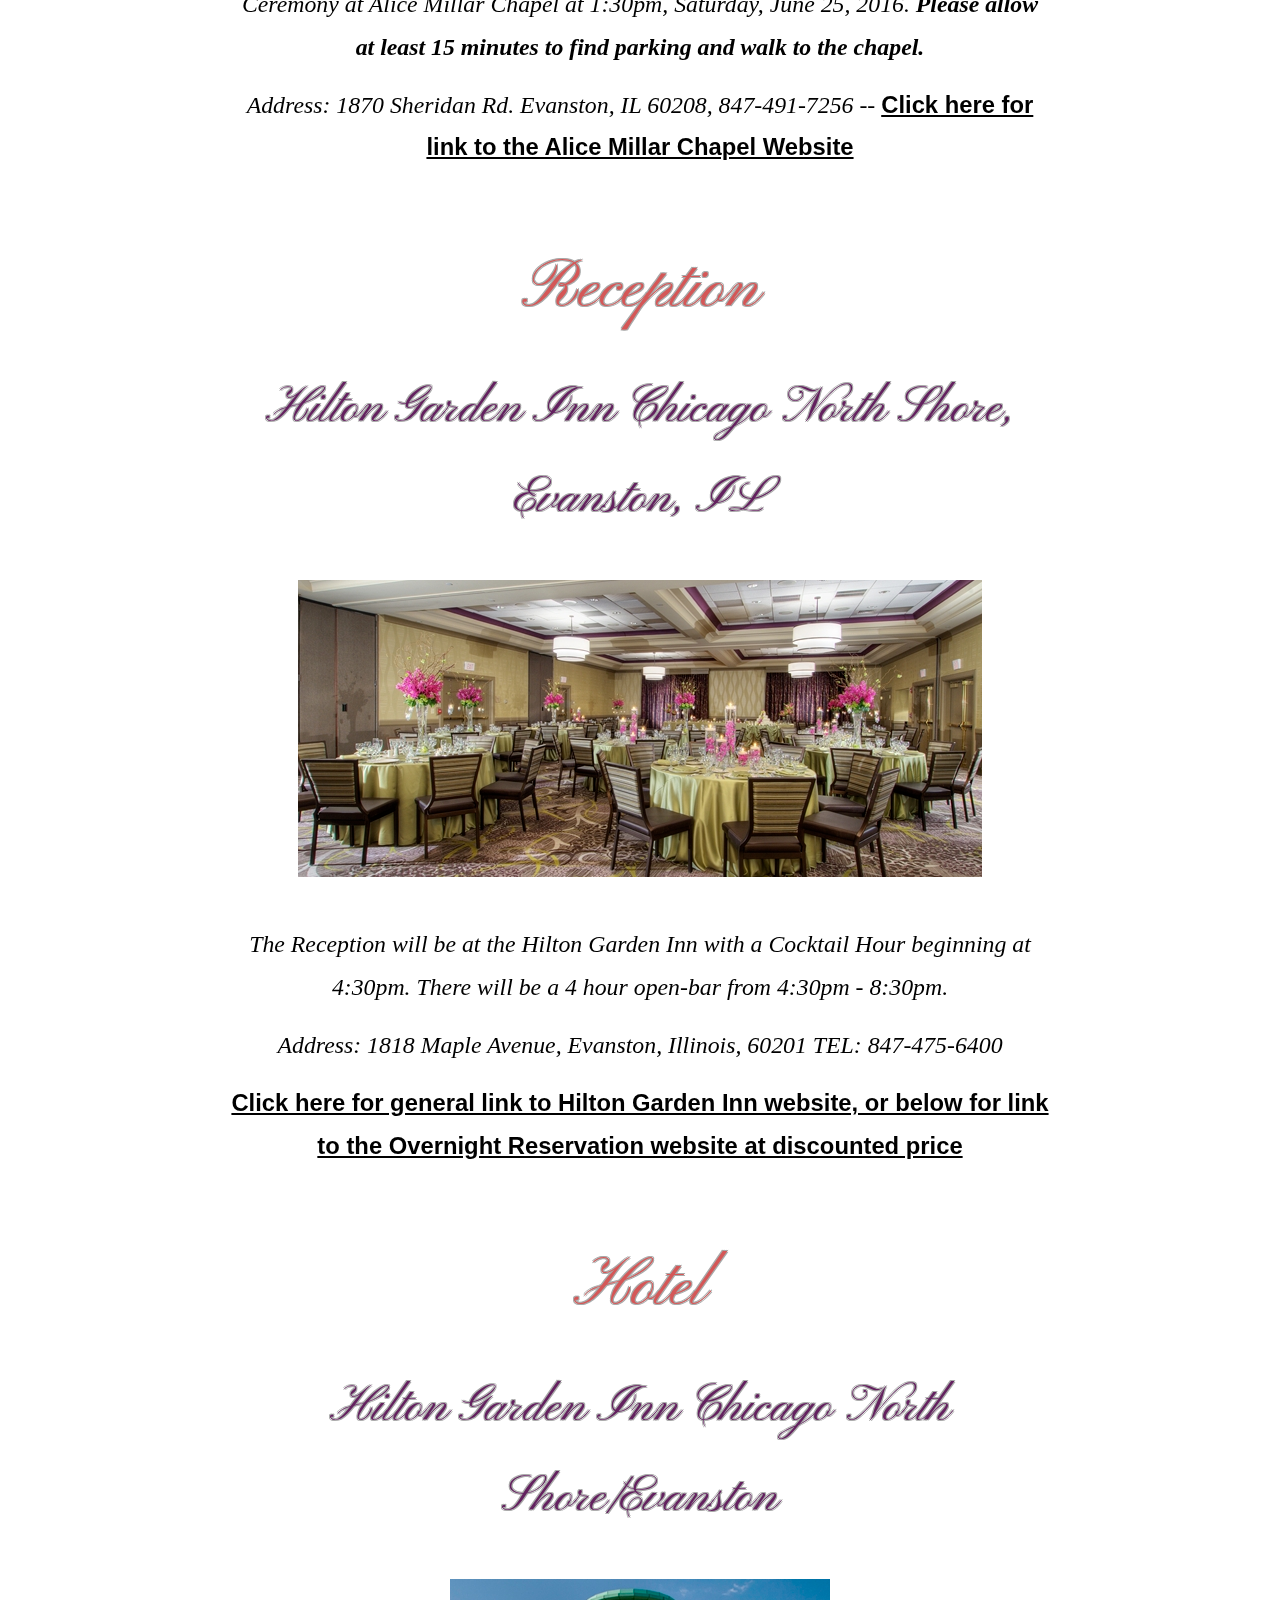
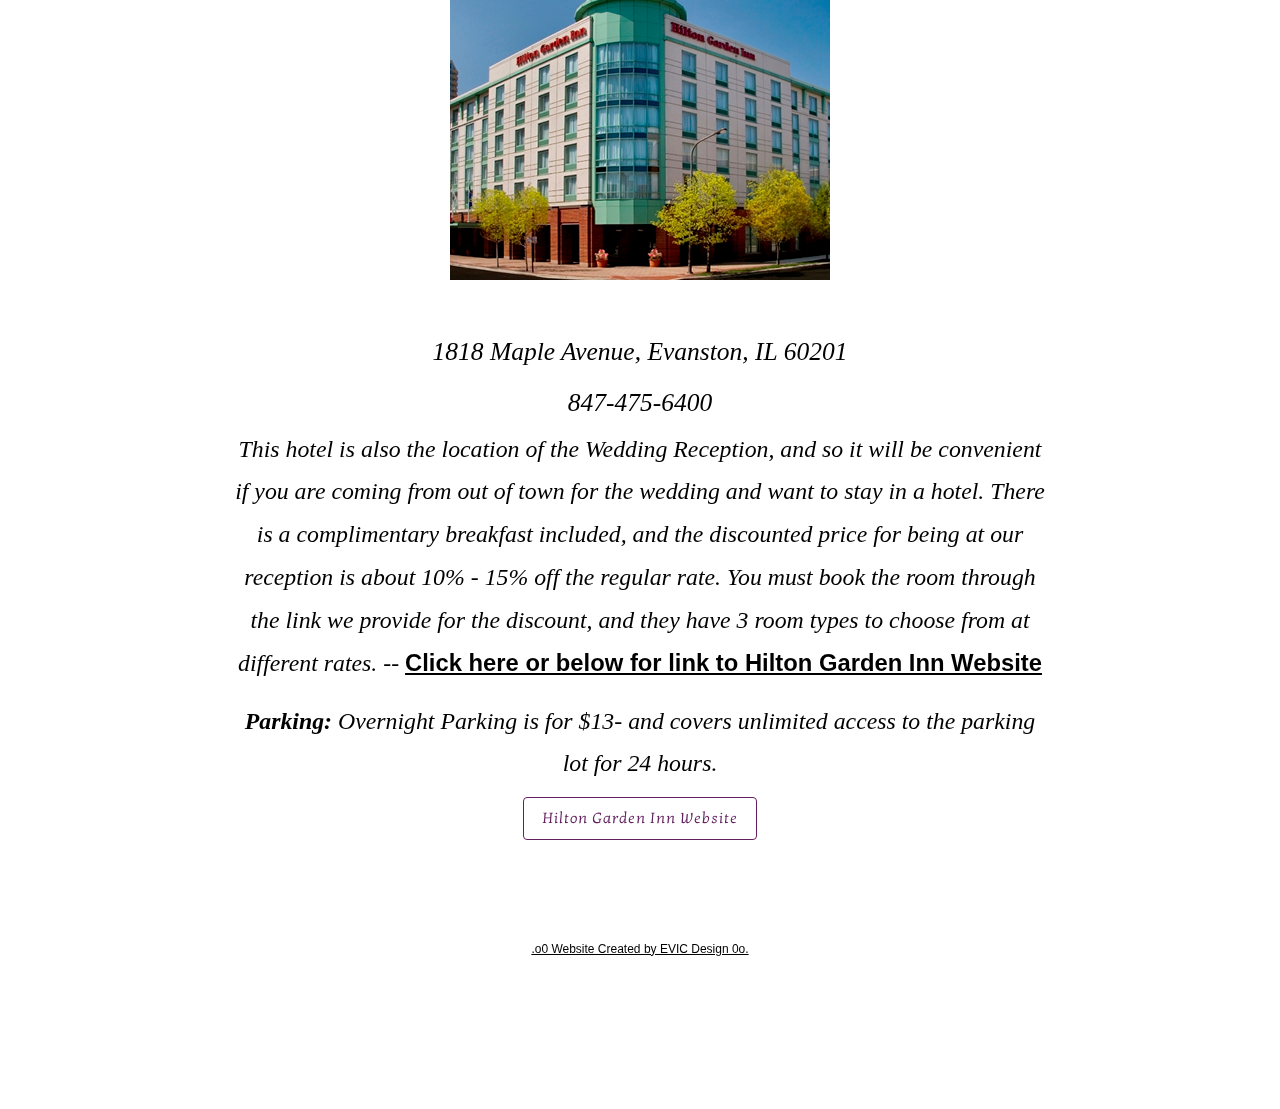
==== commit b6f08c10: "Dec commit 2" ====
--- a/details.html
+++ b/details.html
@@ -100,7 +100,7 @@
                                         </li>
                                         <li><a class="gs-registry-link" href="http://www.bedbathandbeyond.com/store/giftregistry/view_registry_guest.jsp?registryId=542572817&eventType=Wedding&pwsurl=&eventType=Wedding" target="_blank">Bed Bath &amp; Beyond</a>
                                         </li>
-                                        <li><a class="gs-registry-link" href="http://www1.macys.com/registry/wedding/guest/?registryId=6439108" target="_blank">Kohl's</a>
+                                        <li><a class="gs-registry-link" href="http://click.t.kohls.com/?qs=988ae10a278c32eaddcd7ea82699fe8bdf0a553485d5b63dfef492f3d298d68d270696ead0d5a0a73b5633c8aec5cee6" target="_blank">Kohl's</a>
                                         </li>
                                         <li><a class="gs-registry-link" href="http://www.williams-sonoma.com/registry/fwvb7dnpqm/registry-list.html" target="_blank">Williams-Sonoma</a>
                                         </li>
@@ -231,33 +231,12 @@
                                         </p>
                                     </div>
                                     <div class="location-button-container"><a href="http://hiltongardeninn.hilton.com/en/gi/groups/personalized/O/ORDEVGI-GCW-20160623/index.jhtml?WT.mc_id=POG" rel="nofollow" target="_blank"><button>Hilton Garden Inn Website</button></a>
-                                    </div>
+                                    <br><br><br><br></div>
                                 </div>
                                 <div class="location-separator"></div>
                             </div>
                         </div>
-                        <div class="section-separator"></div>
-                        <div class="anchor" id="sunday-group-events"></div>
-                        <div class="section">
-                            <div class="section-background"></div>
-                            <div class="section-title-border-top"></div>
-                            <div class="section-title">Sunday Group Events</div>
-                            <div class="section-title-border-bottom"></div>
-                            <div class="section-items">
-                                <div class="item">
-                                    <div class="item-title">Lyfe Kitchen</div>
-                                    <div class="item-description">
-                                        <p>Guests are welcome to join us on Sunday, June 26th, 2016 for a brunch at LYFE Kitchen in downtown Evanston at 12:30pm. <a href="http://www.lyfekitchen.com/locations/il/evanston/" target="_blank">Click here to access link to LYFE Kitchen website for more details on menu and address.</a>
-                                        </p>
-                                    </div>
-                                </div>
-                                <div class="item-separator"></div>
-                            </div>
-                        </div>
-                        <div class="section-separator"></div>
-                    </div>
-                </div>
-            </div>
+                        
             <div class="theme-image-container-bottom">
                 <div class="theme-image-bottom"></div>
             </div>
